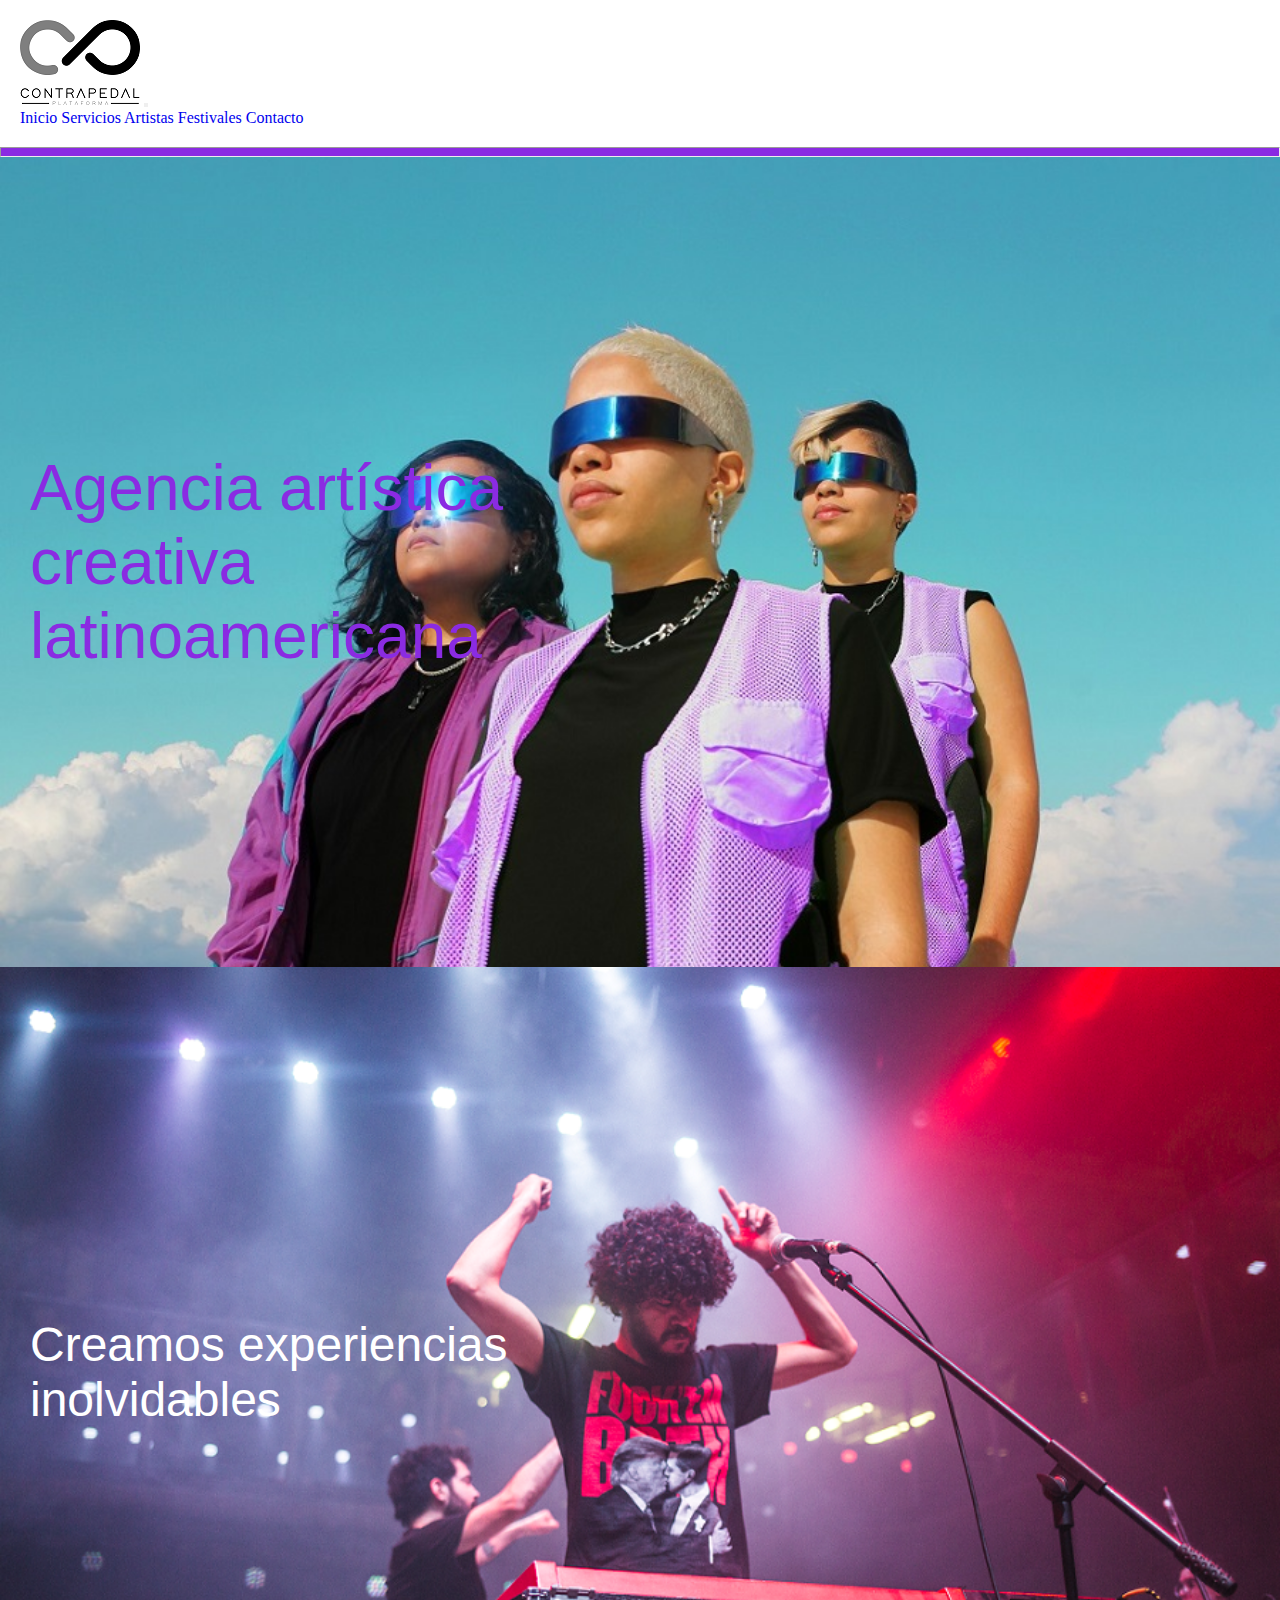
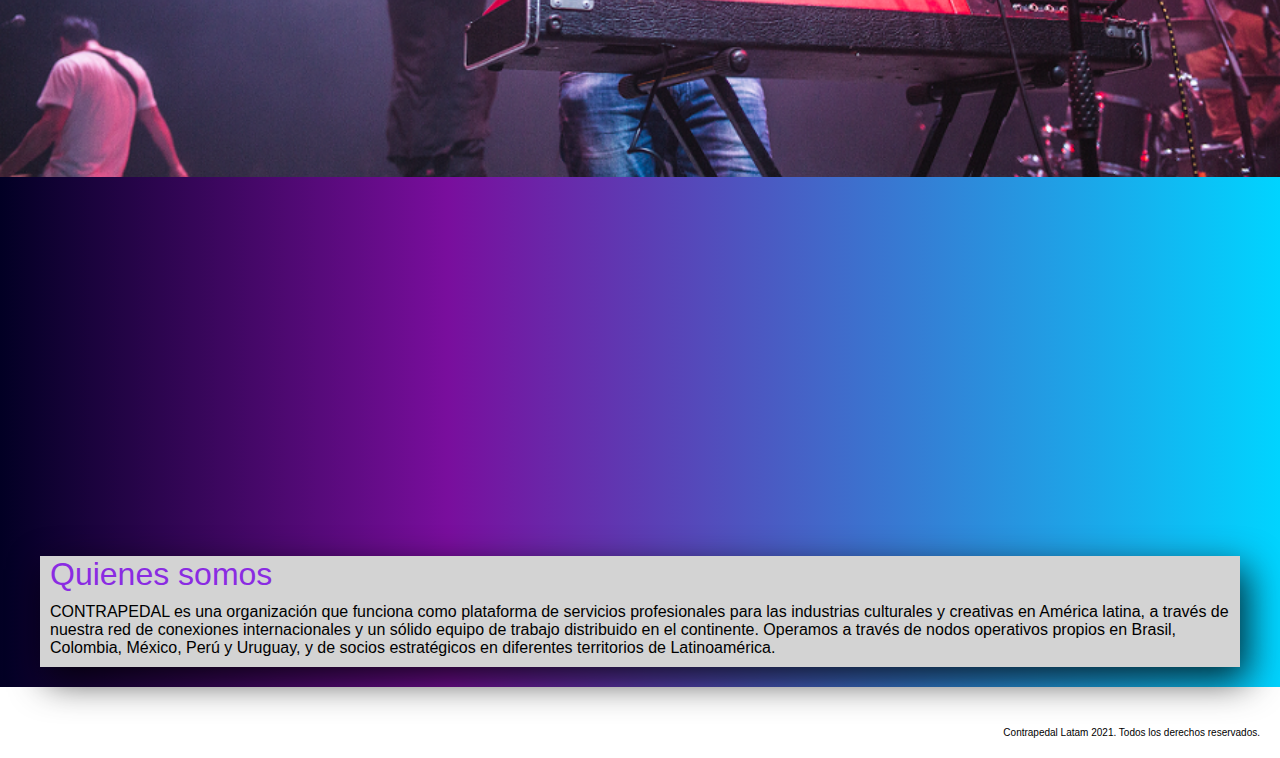
==== index.html @ aaab269b "trabajando con boostrap poco a poco" ====
<!DOCTYPE html>
<html lang="es">

<head>
    <meta charset="UTF-8" />
    <meta http-equiv="X-UA-Compatible" content="IE=edge" />
    <meta name="viewport" content="width=device-width, initial-scale=1.0" />
    <title>Contrapedal - Agencia artística</title>
    <link rel="preconnect" href="https://fonts.googleapis.com" />
    <link rel="preconnect" href="https://fonts.gstatic.com" crossorigin />

    <!-- boostrap -->
    <link href="https://cdn.jsdelivr.net/npm/bootstrap@5.1.3/dist/css/bootstrap.min.css" rel="stylesheet" integrity="sha384-1BmE4kWBq78iYhFldvKuhfTAU6auU8tT94WrHftjDbrCEXSU1oBoqyl2QvZ6jIW3" crossorigin="anonymous">

    <link href="https://fonts.googleapis.com/css2?family=Lato:wght@300;400&display=swap" rel="stylesheet" />
    <link rel="stylesheet" href="https://unpkg.com/aos@next/dist/aos.css" />
    <link rel="stylesheet" href="./css/style.css" />
</head>

<body>
   
    <header>


<!-- navbar de bostrap-->

<nav class="navbar navbar-expand-lg navbar-light bg-light">
    <div class="container-fluid">
      <a class="navbar-brand" href="#"></a>
      <img class="header__logo" src="./assets/logo.png" alt="Logo Contrapedal" />
      <button class="navbar-toggler" type="button" data-bs-toggle="collapse" data-bs-target="#navbarNavAltMarkup" aria-controls="navbarNavAltMarkup" aria-expanded="false" aria-label="Toggle navigation">
        <span class="navbar-toggler-icon"></span>
      </button>
      <div class="collapse navbar-collapse justify-content-end" id="navbarNavAltMarkup">
        <div class="navbar-nav">
          <a class="nav-link active" aria-current="page" href="#">Inicio</a>
          <a class="nav-link" href="./servicios/servicios.html">Servicios</a>
          <a class="nav-link" href="./artistas/artistas.html">Artistas</a>
          <a class="nav-link" href="./festivales/festivales.html">Festivales</a>
          <a class="nav-link" href="./contacto/contacto.html">Contacto</a>
        </div>
      </div>
    </div>
  </nav>
 

<!-- 
<nav class="navbar sticky-top navbar-expand-lg navbar-light bg-light sticky-top justify-content-space-between float-md-end">
    <div class="container-fluid">
      <a class="navbar-brand" me-auto href="#"></a>
      <img class="header__logo" src="./assets/logo.png" alt="Logo Contrapedal" />

      <button class="navbar-toggler" type="button" data-bs-toggle="collapse" data-bs-target="#navbarSupportedContent" aria-controls="navbarSupportedContent" aria-expanded="false" aria-label="Toggle navigation">
        <span class="navbar-toggler-icon"></span>
      </button> 
      <div class="collapse navbar-collapse justify-content-end" id="navLink">
        <ul class="navbar-nav ms-auto mb-2 mb-lg-0">
          <li class="nav-item">
            <a class="nav-link active" aria-current="page" href="#">Inicio</a>
          </li>
          <li class="nav-item">
            <a class="nav-link active" href="./servicios/servicios.html">Servicios</a>
          </li>
          <li class="nav-item active">
            <a class="nav-link active" href="./artistas/artistas.html">Artistas</a>
          </li>
          <li class="nav-item active">
            <a class="nav-link active" href="./festivales/festivales.html">Festivales</a>
          </li>
          <li class="nav-item active">
            <a class="nav-link active" href="./contacto/contacto.html">Contacto</a>
          </li>
        </ul>
      </div>
    </div>
  </nav>

-->
    </header>

   
            
           
    <main class="main__home">
        
        <div class="container-fluid">

            <hr class="barra2" />
            <section class="home__seccion1">
                <div class="home__seccion1__contenedor">
                    <h1 class="home__seccion1__titulo">
                        Agencia artística creativa latinoamericana
                    </h1>
                </div>
            </section>

            <section class="home__seccion3">
                <div class="home__seccion3__contenedor">
                        <h2 class="home__seccion3__titulo">
                            Creamos experiencias inolvidables
                        </h2>
                </div>
            </section>
            <section class="home__seccion2">

                <div class="row">
                    
                    <div class="col-md-6">
                        <div class="home__seccion2__contenedor">
                            <div class="ratio ratio-16x9">
                                <iframe class="home__seccion2__videoMain"  src="https://www.youtube.com/embed/ydyMfeL0324"
                                    title="YouTube video player" frameborder="0"
                                    allow="accelerometer; autoplay; clipboard-write; encrypted-media; gyroscope; picture-in-picture"
                                    allowfullscreen>
                                </iframe>
                            </div>
                        </div>
                    </div>
                    <div class="col-md-6">
                        <div class="home__seccion2__contenedor2">
                            <h3 class="home__seccion2__titulo">
                                Quienes somos
                            </h3>
                        
                            <p class="home__seccion2__texto">

                                CONTRAPEDAL es una organización que funciona como plataforma de servicios profesionales para las industrias culturales y creativas en América latina, a través de nuestra red de conexiones internacionales y un sólido equipo de trabajo distribuido en el continente. Operamos a través de nodos operativos propios en Brasil, Colombia, México, Perú y Uruguay, y de socios estratégicos en diferentes territorios de Latinoamérica. 
                            </p>
                        </div>
                    </div> 
                </div>
            </section>

        </div>
    </main>
    <footer class="footer">
        <div class="contenedor__footer">
          <p class="footer__texto">
              Contrapedal Latam 2021. Todos los derechos reservados.
          </p>
        </div>
    </footer>
    <script src="https://unpkg.com/aos@next/dist/aos.js"></script>
    <script>
      AOS.init();
    </script>
  
   <!-- boostrap -->
   <script src="https://cdn.jsdelivr.net/npm/bootstrap@5.1.3/dist/js/bootstrap.bundle.min.js" integrity="sha384-ka7Sk0Gln4gmtz2MlQnikT1wXgYsOg+OMhuP+IlRH9sENBO0LRn5q+8nbTov4+1p" crossorigin="anonymous"></script>

</body>

</html>
---- css/style.css ----
/*  */


/* Codigo modificado por Luna */
* {
    padding: 0;
    margin: 0;
    box-sizing: border-box;
  }
  
  @import url('https://fonts.googleapis.com/css2?family=Lato:wght@300;400&family=Oswald&family=Roboto:wght@100;300;500&display=swap');

  
  #navLinks { 
    justify-content: flex-end;
}


  h1{
    color:blueviolet;
    font-family: 'Oswald', sans-serif;
}

h2{
  font-family: 'Roboto', sans-serif;
}

body{
  background-color: white;
}

p{
font-family: 'Roboto', sans-serif;
}

.navbar ul {
  justify-content: space-between;
}
  header { /* Contenedor general del navbar */
    
    background-color: white;
    display: flex;
    align-items: center;
    justify-content: space-between; /* Acomoda los items */
    padding: 20px;
  }

 img{ /* imagen/logo */
    width: auto;
}
  .header__nav { /* Contenedor del NAV - NO incluye la foto */
    width: auto;
    height: 50px;
    text-align: right;
    padding-top: 10px;
  }

  .header__list{
  font-family: 'Roboto', sans-serif;
  font-style: normal;
  background:transparent;
  font-size:1rem;
  }


  .header__list li { /* ITEMS DEL NAV */
    display: inline;
    margin-left: 20px;
  }
  
  .header__list li a {/* ENLACES DEL NAVBAR */
    text-decoration: none;
    color: black;
  }
  
  .header__item a:hover{
     
    background-color:blueviolet;
    color:white;
 
}

  .home__seccion1{
    height: 90vh;
    background-image: url("../assets/mula.jpg");
    background-position: center;
    background-size: cover;
    background-repeat: no-repeat;
    display:flex;
    align-items: center;
}

.home__seccion1__contenedor{
    width: 550px;
    position:relative;
    left:30px;
}

.home__seccion1__titulo{
    font-family: 'Oswald', sans-serif;
    color:blueviolet;
    font-size: 4rem;
    font-weight: 200;
}

.home__seccion2{
  display: flex;
  margin:20px;
}

.home__seccion2__texto{
  color:black;
}

.home__seccion2__contenedor{
  display:flex;
  padding:20;
  justify-content: space-between;
  gap:20px;
  margin:20px;
  width: 900px;
  text-align: justify;

}

.home__seccion2__contenedor2{
  background-color: lightgrey;
  margin: 20px;
  box-shadow: 7px 13px 37px rgba(0,0,0,.8);
}


.home__seccion2__videoMain{
  
  width:560px;
   height:315px;
  /*width:auto;*/
}

.home__seccion2__titulo{
  font-family: 'Oswald', sans-serif;
  font-style: bold;
  display: inline;
  color:blueviolet;
  font-size: 2rem;
  font-weight: 200;
  padding:10px;
  /*padding:30px;*/
  /*margin:320px;*/

}
.home__seccion2__texto{
  font-family: 'Roboto', sans-serif;
    font-size: 1rem;
    font-weight: 20;
    padding:10px;
}

.home__seccion3{
  height: 90vh;
  background-image: url("../assets/hkbo.png");
  background-position: center;
  background-size: cover;
  background-repeat: no-repeat;
  display:flex;
  align-items: center;
}

.home__seccion3__contenedor{
  width: 550px;
  position:relative;
  left:30px;
}

.home__seccion3__titulo{
  font-family: 'Roboto', sans-serif;
  font-size: 3rem;
  font-weight: 200;
  color:white;
}

.footer__texto{
  font-family: 'Roboto', sans-serif;
  font-size: 10px;
  text-align: right;
  padding:20px;

}


.artistas__seccion1{
  height: 90vh;
  background-image: url("../assets/baleia.png");
  background-position: center;
  background-size: cover;
  background-repeat: no-repeat;
  display:flex;
  align-items: center;
}

.artistas__seccion1__contenedor{
  width: 400px;
  position:relative;
  left:30px;
}



.artistas__seccion1__titulo{
  font-family: 'Oswald', sans-serif;
  color:blueviolet;
  font-size: 4rem;
  font-weight: 200;
}

.artistas{
  
  background: rgb(2,0,36);
  background: linear-gradient(90deg, rgba(2,0,36,1) 0%, rgba(121,14,157,1) 35%, rgba(0,212,255,1) 100%);
  color:#fff;
  display: flex;
  flex-direction: column;
  padding: 60px 40px;

}

.main__home{
  background: rgb(2,0,36);
  background: linear-gradient(90deg, rgba(2,0,36,1) 0%, rgba(121,14,157,1) 35%, rgba(0,212,255,1) 100%);
  color:#fff;
 
}

.main__festivales{
  background: rgb(2,0,36);
  background: linear-gradient(90deg, rgba(2,0,36,1) 0%, rgba(121,14,157,1) 35%, rgba(0,212,255,1) 100%);
  color:#fff;
 
}
.main__contacto{
  background: rgb(2,0,36);
  background: linear-gradient(90deg, rgba(2,0,36,1) 0%, rgba(121,14,157,1) 35%, rgba(0,212,255,1) 100%);
  color:#fff;
 
}


.main__servicios{
  background: rgb(2,0,36);
  background: linear-gradient(90deg, rgba(2,0,36,1) 0%, rgba(121,14,157,1) 35%, rgba(0,212,255,1) 100%);
  color:#fff;
 
}



.artistas__contenedor{
  display: flex;
  flex-direction: row;
  font-family: 'Roboto', sans-serif;
}


.artistas__artista{
  display: flex;
  flex-direction: column;
  padding: 20px 10px;
  text-align: center;
  font-size: 1rem;
  line-height: 1.8;

}

.artistas__img{
  width: 100%;
  /*border-radius: 50%;*/
  max-width: 600px;
  height: 400px;
  object-fit: cover;
  margin: auto;
}

.artistas__video--avarocha{
  align-self: center;
  padding:20px;
}

.artistas__video--mula{
  align-self: center;
  padding:20px;
}

.artistas__video--dak{
  align-self: center;
  padding:20px;
}

.artistas__video--alfonsina{
  align-self: center;
  padding:20px;
}

.artistas__titulo{
  font-family: 'Roboto', sans-serif;
  text-transform: uppercase;
}

.artistas__parrafo{
  padding:20px;
}

.festivales__seccion1{
  height: 90vh;
  background-image: url("../assets/festival.png");
  background-position: center;
  background-size: cover;
  background-repeat: no-repeat;
  display:flex;
  align-items: center;
}

.festivales__seccion1__contenedor{
  width: 400px;
  position:relative;
  left:30px;
}

.festivales__seccion1__titulo{
  font-family: 'Oswald', sans-serif;
  color:black;
  font-size: 4rem;
  font-weight: 200;
}

.festivales__seccion2__contenedor{
  display: flex;
  flex-direction: column;
  /*align-items: center;*/
  margin-top: 2rem;
  padding:20px;
  width:100%;
  justify-content: left;
}


.festivales__festMontevideo__contenedor{
  /*align-items: center;*/
  padding:20px;
  background: rgb(30, 171, 218);
  margin: 10px;
  border-radius: 10px;
}
.festivales__festMontevideo__texto{
  width:400px;
  padding:20px;
}

.festivales__festSP__contenedor{
  /*align-items: center;*/
  padding:20px;
  background: rgb(30, 171, 218);
  margin: 10px;
  border-radius: 10px;

}

.festivales__festSP__texto{
  width:400px;
}

.festivales__diasNordicos__contenedor{
 /* align-items: center;*/
  padding:20px;
  background: rgb(30, 171, 218);
  margin: 10px;
  border-radius: 10px;
}

.festivales__diasNordicos__texto{
  width:400px;
}

.festivales__eduRioNegro__contenedor{
  /* align-items: center;*/
   padding:20px;
   background: rgb(30, 171, 218);
   margin: 10px;
   border-radius: 10px;
 }

/* Pagina de contacto*/

.contacto__seccion1{
  height: 90vh;
  background-image: url("../assets/nomade.png");
  background-position: center;
  background-size: cover;
  background-repeat: no-repeat;
  display:flex;
  align-items: center;
}

.contacto__seccion1__titulo{
  font-family: 'Oswald', sans-serif;
  color:blueviolet;
  font-size: 4rem;
  font-weight: 200;
}


.contacto__contenedor{
  margin-top: 280px;
  padding: 0.5rem;
  overflow: hidden;
}

.contacto{
  background-color: gray;
  width:400px;
  position:relative;
  margin-top:700;
  top:50%;
  left:50%;
  transform:translate(-50%,-50%);
  box-shadow: 7px 13px 37px rgba(0,0,0,.8);
  
}

.contacto__form label, .contacto__form input, .contacto__form textarea {
  display:block;
  width: 100%;
  margin-bottom: 4px;
  font-family: 'Roboto', sans-serif;
}

 .contacto__form input, :not([type='submit']) .contacto__form textarea {
  border:none;
  border-bottom: 2px solid blueviolet;
  height: 35px;
  margin-bottom: 5px;
  font-size: 20px;
  outline:none;
  color:gray;
  background-color: lightgray;
}

.contacto__form textarea{
   min-height: 100px;
}

.contacto__form label {
  font-weight: 700;
}

input[type='submit']{
  padding:10px;
  border:none;
  background-color: blueviolet;
  color:white;
  font-size: 20px;
  cursor:pointer;
}

.barra2{
    background-color: blueviolet;
    height:10px;
    
}

a{
    text-decoration: none;
}


.bodyServicios{
  display: grid; 
  grid-template-rows: auto 1fr auto;
  height: 100vh; 
  grid-template-areas: "headerServicios" "mainServicios" "footerServicios"
  
}

.headerServicios{
  display: flex; 
  align-items: center; 
  justify-content: space-between; 
  grid-area: headerServicios; 
  background-color: white;
  padding: 20px;
}

.servicios__seccion1{
  height: 90vh;
  background-image: url("../assets/jaloo.png");
  background-position: center;
  background-size: cover;
  background-repeat: no-repeat;
  display:flex;
  align-items: center;
  grid-area: servicios__seccion1;
}

.mainServicios{
  background-color: lightgreen; 
  display: flex; 
 /* grid-template-columns: repeat(3, 1fr); */
  /*grid-gap: 2rem;
  place-items: center; 
  padding: 60px 1rem; */
  grid-area: mainServicios;
}

.footerServicios{
 background-color: lightblue; 
  grid-area: footerServicios; 
}


.servicios__seccion1{
  height: 90vh;
  background-image: url("../assets/jaloo.png");
  background-position: center;
  background-size: cover;
  background-repeat: no-repeat;
  display:inline-block;
  align-items: center;
  width: 100%;
}

.servicios__seccion1__contenedor{
  width: 550px;
  position:relative;
  left:30px;
}

.servicios__seccion1__titulo{
  font-family: 'Oswald', sans-serif;
  color:rgb(97, 93, 93);
  font-size: 4rem;
  font-weight: 200;
}

.servicios__seccion2{
  display:grid;
  grid-template-columns: 1fr 1fr 1fr;

}

.servicios__seccion2__contenedor{
  display: flex;
 /* flex-direction: column;*/
  gap:10px;
  padding: 20px;
  align-items: center;
  justify-content: space-between;
  /*flex-wrap: wrap;*/
  width: 100%;
  margin-left: 1rem;
  align-self: center;

}



.servicios__seccion2__imagen{
  transition: all 1s;
}
.servicios__seccion2__imagen:hover{
  transform: scale(1.05, 1.05)
}

/* Media queries */

@media screen and (min-width: 768px) {

}

@media screen and (max-width: 768px) {

  .header__list{
    flex-direction: row;
  }
  
.festivales__seccion1__titulo{
  font-size: 2.5rem;
}
.artistas__seccion1__titulo{
  font-size: 2.5rem;
}

.servicios__seccion1__titulo{
  font-size: 2.5rem;
}

.servicios__seccion1__contenedor{
  width: 300px;
  position:relative;
  left:30px;
}

   .header__list li { /* ITEMS DEL NAV */
    display: block;
   }

   .servicios__seccion2__contenedor {
    display: flex;
    flex-direction: column;
    margin:0;
    padding:0;
    margin-top: 10px;
    margin: 50px;
}

.servicios__seccion2__imagen{
  width:400px;
  height:auto;
}

.contacto__seccion1__titulo{
 
  font-size: 2rem;
}

@media screen and (max-width: 320px) {
  .festivales__seccion1__titulo{
    font-size: 2rem;
  }
  .artistas__seccion1__titulo{
    font-size: 2rem;
  }
  .servicios__seccion1__titulo{
    font-size: 2rem;
  }
  .servicios__seccion2__imagen{
    width:320px;
    height:auto;
  }

  .servicios__seccion2__contenedor {
    display: flex;
    flex-direction: column;
    margin:0;
    padding:0;
    margin-top: 10px;
}
.contacto{
  width: auto;
}
.contacto__form {
  width: auto;

}
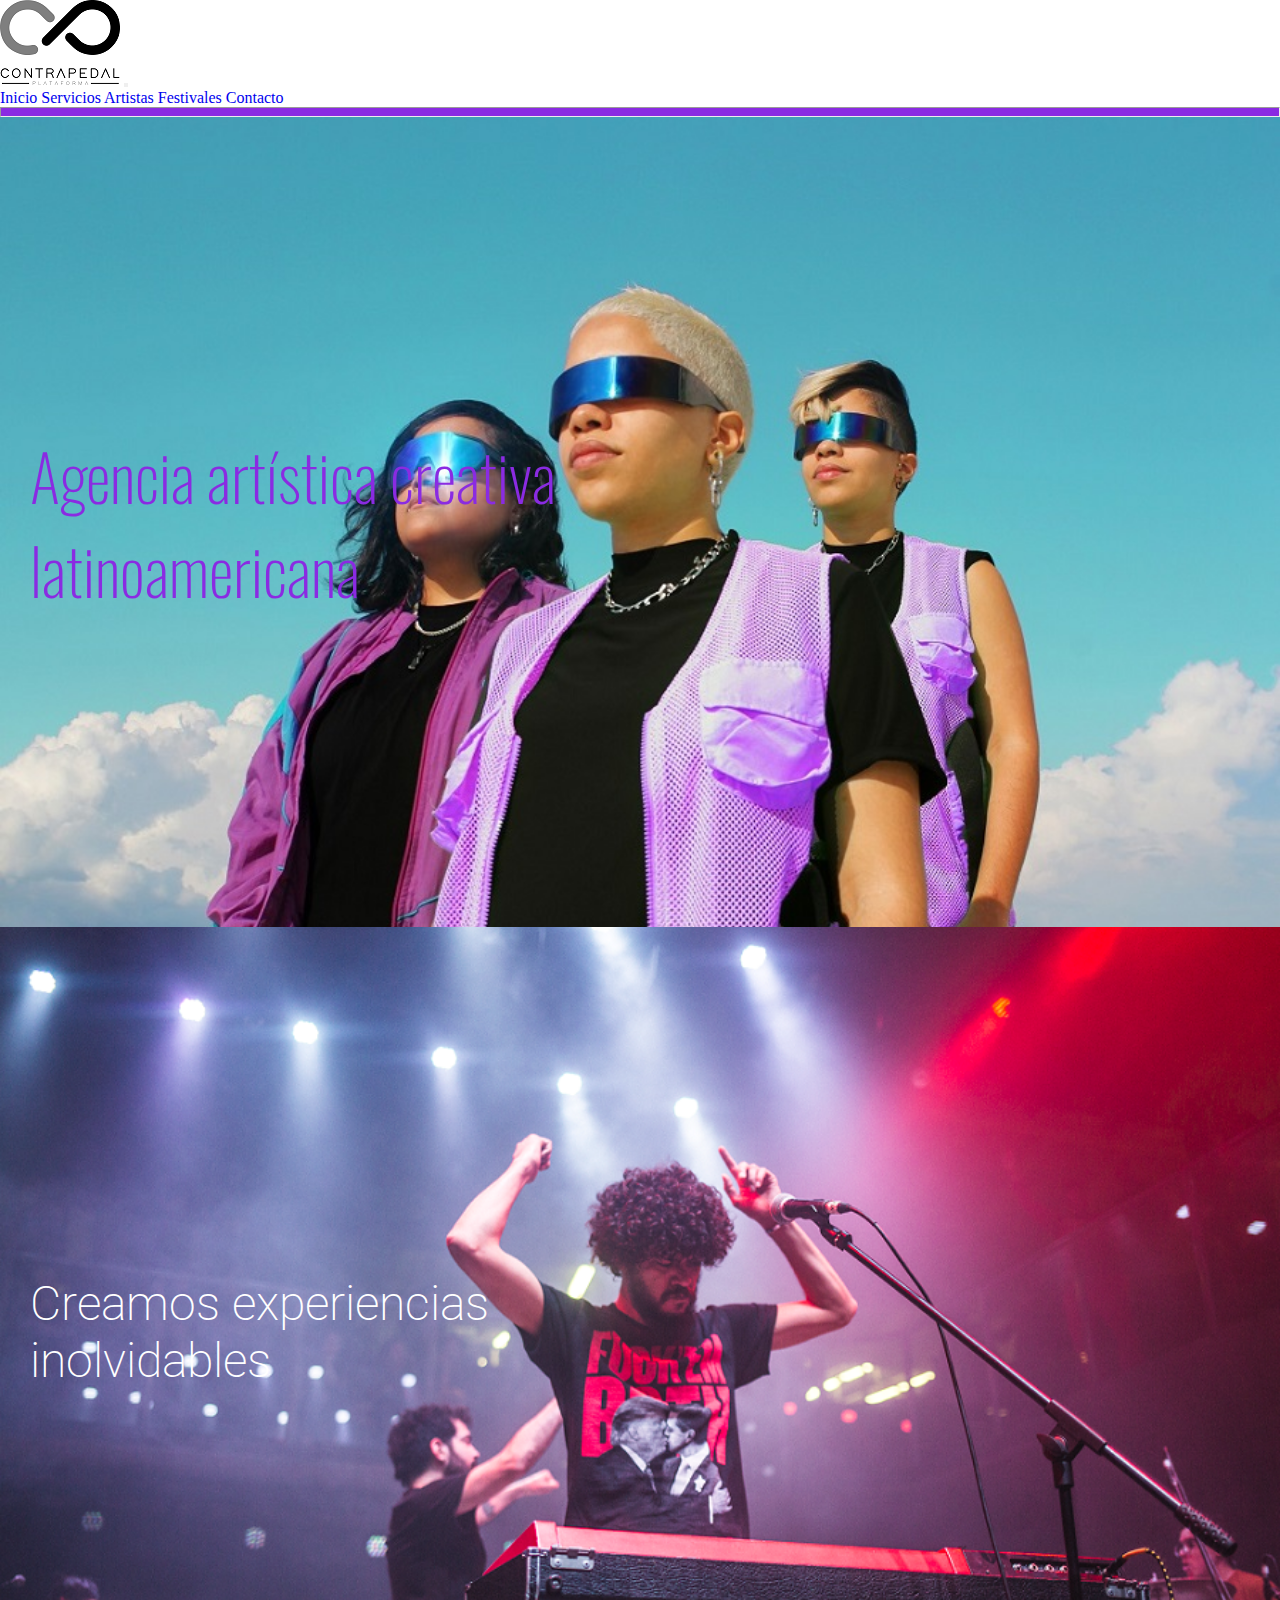
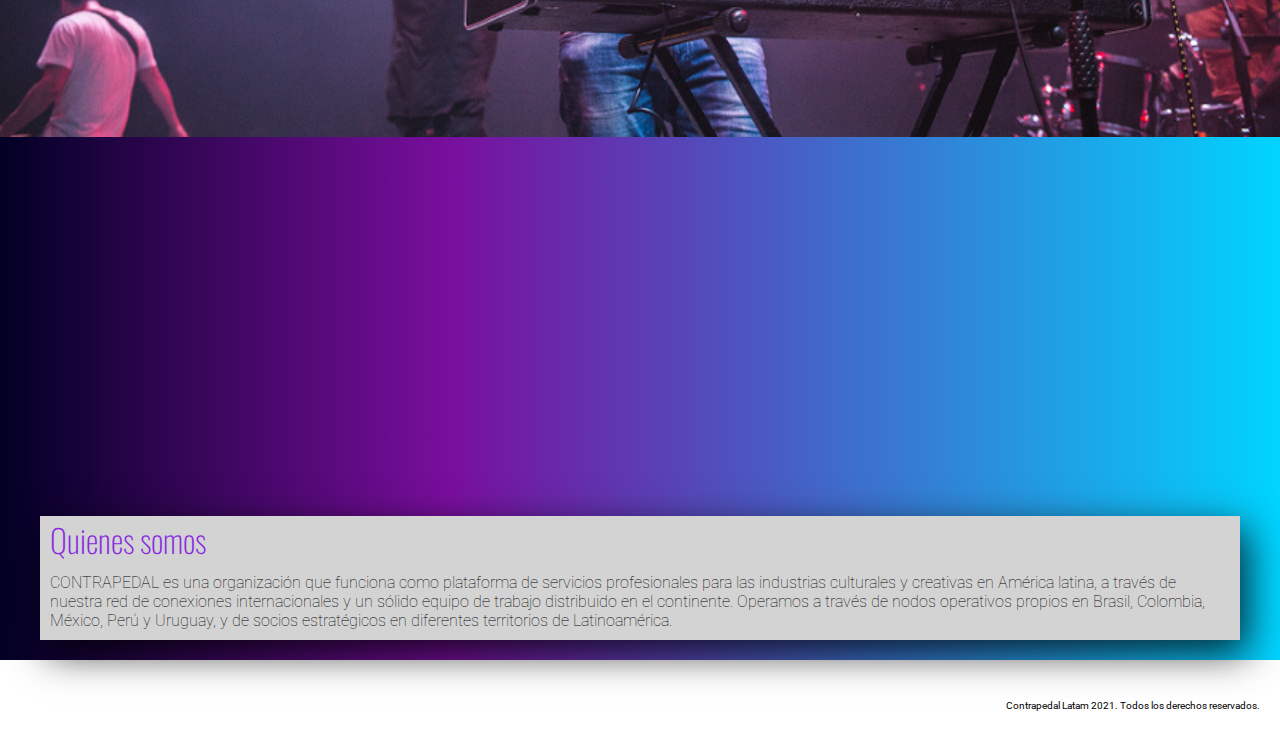
==== commit 1692b408: "Implementacion de SASS" ====
--- a/index.html
+++ b/index.html
@@ -14,7 +14,10 @@
 
     <link href="https://fonts.googleapis.com/css2?family=Lato:wght@300;400&display=swap" rel="stylesheet" />
     <link rel="stylesheet" href="https://unpkg.com/aos@next/dist/aos.css" />
+    <!--
     <link rel="stylesheet" href="./css/style.css" />
+    -->
+    <link rel="stylesheet" href="./scss/main.css" />
 </head>
 
 <body>
@@ -43,39 +46,6 @@
     </div>
   </nav>
  
-
-<!-- 
-<nav class="navbar sticky-top navbar-expand-lg navbar-light bg-light sticky-top justify-content-space-between float-md-end">
-    <div class="container-fluid">
-      <a class="navbar-brand" me-auto href="#"></a>
-      <img class="header__logo" src="./assets/logo.png" alt="Logo Contrapedal" />
-
-      <button class="navbar-toggler" type="button" data-bs-toggle="collapse" data-bs-target="#navbarSupportedContent" aria-controls="navbarSupportedContent" aria-expanded="false" aria-label="Toggle navigation">
-        <span class="navbar-toggler-icon"></span>
-      </button> 
-      <div class="collapse navbar-collapse justify-content-end" id="navLink">
-        <ul class="navbar-nav ms-auto mb-2 mb-lg-0">
-          <li class="nav-item">
-            <a class="nav-link active" aria-current="page" href="#">Inicio</a>
-          </li>
-          <li class="nav-item">
-            <a class="nav-link active" href="./servicios/servicios.html">Servicios</a>
-          </li>
-          <li class="nav-item active">
-            <a class="nav-link active" href="./artistas/artistas.html">Artistas</a>
-          </li>
-          <li class="nav-item active">
-            <a class="nav-link active" href="./festivales/festivales.html">Festivales</a>
-          </li>
-          <li class="nav-item active">
-            <a class="nav-link active" href="./contacto/contacto.html">Contacto</a>
-          </li>
-        </ul>
-      </div>
-    </div>
-  </nav>
-
--->
     </header>
 
    
--- a/css/style.css
+++ b/css/style.css
@@ -1,5 +1,3 @@
-/*  */
-
 
 /* Codigo modificado por Luna */
 * {
@@ -224,6 +222,8 @@
 
 }
 
+
+
 .main__home{
   background: rgb(2,0,36);
   background: linear-gradient(90deg, rgba(2,0,36,1) 0%, rgba(121,14,157,1) 35%, rgba(0,212,255,1) 100%);
@@ -463,7 +463,7 @@
 
 .barra2{
     background-color: blueviolet;
-    height:10px;
+    height:10px !important;
     
 }
 
--- a/scss/main.css
+++ b/scss/main.css
@@ -0,0 +1,652 @@
+@import url("https://fonts.googleapis.com/css2?family=Lato:wght@300;400&family=Oswald&family=Roboto:wght@100;300;500&display=swap");
+* {
+  padding: 0;
+  margin: 0;
+  -webkit-box-sizing: border-box;
+          box-sizing: border-box;
+}
+
+h1 {
+  color: blueviolet;
+  font-family: 'Oswald', sans-serif;
+}
+
+h2 {
+  font-family: 'Roboto', sans-serif;
+}
+
+body {
+  background-color: white;
+}
+
+p {
+  font-family: 'Roboto', sans-serif;
+}
+
+img {
+  /* imagen/logo */
+  width: auto;
+}
+
+.barra2 {
+  background-color: blueviolet;
+  height: 10px !important;
+}
+
+a {
+  text-decoration: none;
+}
+
+.home__seccion1 {
+  height: 90vh;
+  background-image: url("../assets/mula.jpg");
+  background-position: center;
+  background-size: cover;
+  background-repeat: no-repeat;
+  display: -webkit-box;
+  display: -ms-flexbox;
+  display: flex;
+  -webkit-box-align: center;
+      -ms-flex-align: center;
+          align-items: center;
+}
+
+.home__seccion1__contenedor {
+  width: 550px;
+  position: relative;
+  left: 30px;
+}
+
+.home__seccion1__titulo {
+  font-family: 'Oswald', sans-serif;
+  color: blueviolet;
+  font-size: 4rem;
+  font-weight: 200;
+}
+
+.home__seccion2 {
+  display: -webkit-box;
+  display: -ms-flexbox;
+  display: flex;
+  margin: 20px;
+}
+
+.home__seccion2__texto {
+  color: black;
+}
+
+.home__seccion2__contenedor {
+  display: -webkit-box;
+  display: -ms-flexbox;
+  display: flex;
+  padding: 20;
+  -webkit-box-pack: justify;
+      -ms-flex-pack: justify;
+          justify-content: space-between;
+  gap: 20px;
+  margin: 20px;
+  width: 900px;
+  text-align: justify;
+}
+
+.home__seccion2__contenedor2 {
+  background-color: lightgrey;
+  margin: 20px;
+  -webkit-box-shadow: 7px 13px 37px rgba(0, 0, 0, 0.8);
+          box-shadow: 7px 13px 37px rgba(0, 0, 0, 0.8);
+}
+
+.home__seccion2__videoMain {
+  width: 560px;
+  height: 315px;
+}
+
+.home__seccion2__titulo {
+  font-family: 'Oswald', sans-serif;
+  font-style: bold;
+  display: inline;
+  color: blueviolet;
+  font-size: 2rem;
+  font-weight: 200;
+  padding: 10px;
+  /*padding:30px;*/
+  /*margin:320px;*/
+}
+
+.home__seccion2__texto {
+  font-family: 'Roboto', sans-serif;
+  font-size: 1rem;
+  font-weight: 20;
+  padding: 10px;
+}
+
+.home__seccion3 {
+  height: 90vh;
+  background-image: url("../assets/hkbo.png");
+  background-position: center;
+  background-size: cover;
+  background-repeat: no-repeat;
+  display: -webkit-box;
+  display: -ms-flexbox;
+  display: flex;
+  -webkit-box-align: center;
+      -ms-flex-align: center;
+          align-items: center;
+}
+
+.home__seccion3__contenedor {
+  width: 550px;
+  position: relative;
+  left: 30px;
+}
+
+.home__seccion3__titulo {
+  font-family: 'Roboto', sans-serif;
+  font-size: 3rem;
+  font-weight: 200;
+  color: white;
+}
+
+.footer__texto {
+  font-family: 'Roboto', sans-serif;
+  font-size: 10px;
+  text-align: right;
+  padding: 20px;
+}
+
+.artistas__seccion1 {
+  height: 90vh;
+  background-image: url("../assets/baleia.png");
+  background-position: center;
+  background-size: cover;
+  background-repeat: no-repeat;
+  display: -webkit-box;
+  display: -ms-flexbox;
+  display: flex;
+  -webkit-box-align: center;
+      -ms-flex-align: center;
+          align-items: center;
+}
+
+.artistas__seccion1__contenedor {
+  width: 400px;
+  position: relative;
+  left: 30px;
+}
+
+.artistas__seccion1__titulo {
+  font-family: 'Oswald', sans-serif;
+  color: blueviolet;
+  font-size: 4rem;
+  font-weight: 200;
+}
+
+.artistas {
+  background: #020024;
+  background: -webkit-gradient(linear, left top, right top, from(#020024), color-stop(35%, #790e9d), to(#00d4ff));
+  background: linear-gradient(90deg, #020024 0%, #790e9d 35%, #00d4ff 100%);
+  color: #fff;
+  display: -webkit-box;
+  display: -ms-flexbox;
+  display: flex;
+  -webkit-box-orient: vertical;
+  -webkit-box-direction: normal;
+      -ms-flex-direction: column;
+          flex-direction: column;
+  padding: 60px 40px;
+}
+
+.artistas__contenedor {
+  display: -webkit-box;
+  display: -ms-flexbox;
+  display: flex;
+  -webkit-box-orient: horizontal;
+  -webkit-box-direction: normal;
+      -ms-flex-direction: row;
+          flex-direction: row;
+  font-family: 'Roboto', sans-serif;
+}
+
+.artistas__artista {
+  display: -webkit-box;
+  display: -ms-flexbox;
+  display: flex;
+  -webkit-box-orient: vertical;
+  -webkit-box-direction: normal;
+      -ms-flex-direction: column;
+          flex-direction: column;
+  padding: 20px 10px;
+  text-align: center;
+  font-size: 1rem;
+  line-height: 1.8;
+}
+
+.artistas__img {
+  width: 100%;
+  /*border-radius: 50%;*/
+  max-width: 600px;
+  height: 400px;
+  -o-object-fit: cover;
+     object-fit: cover;
+  margin: auto;
+}
+
+.artistas__video--avarocha {
+  -ms-flex-item-align: center;
+      -ms-grid-row-align: center;
+      align-self: center;
+  padding: 20px;
+}
+
+.artistas__video--mula {
+  -ms-flex-item-align: center;
+      -ms-grid-row-align: center;
+      align-self: center;
+  padding: 20px;
+}
+
+.artistas__video--dak {
+  -ms-flex-item-align: center;
+      -ms-grid-row-align: center;
+      align-self: center;
+  padding: 20px;
+}
+
+.artistas__video--alfonsina {
+  -ms-flex-item-align: center;
+      -ms-grid-row-align: center;
+      align-self: center;
+  padding: 20px;
+}
+
+.artistas__titulo {
+  font-family: 'Roboto', sans-serif;
+  text-transform: uppercase;
+}
+
+.artistas__parrafo {
+  padding: 20px;
+}
+
+.main__home {
+  background: #020024;
+  background: -webkit-gradient(linear, left top, right top, from(#020024), color-stop(35%, #790e9d), to(#00d4ff));
+  background: linear-gradient(90deg, #020024 0%, #790e9d 35%, #00d4ff 100%);
+  color: #fff;
+}
+
+.main__festivales {
+  background: #020024;
+  background: -webkit-gradient(linear, left top, right top, from(#020024), color-stop(35%, #790e9d), to(#00d4ff));
+  background: linear-gradient(90deg, #020024 0%, #790e9d 35%, #00d4ff 100%);
+  color: #fff;
+}
+
+.main__contacto {
+  background: #020024;
+  background: -webkit-gradient(linear, left top, right top, from(#020024), color-stop(35%, #790e9d), to(#00d4ff));
+  background: linear-gradient(90deg, #020024 0%, #790e9d 35%, #00d4ff 100%);
+  color: #fff;
+}
+
+.main__servicios {
+  background: #020024;
+  background: -webkit-gradient(linear, left top, right top, from(#020024), color-stop(35%, #790e9d), to(#00d4ff));
+  background: linear-gradient(90deg, #020024 0%, #790e9d 35%, #00d4ff 100%);
+  color: #fff;
+}
+
+.festivales__seccion1 {
+  height: 90vh;
+  background-image: url("../assets/festival.png");
+  background-position: center;
+  background-size: cover;
+  background-repeat: no-repeat;
+  display: -webkit-box;
+  display: -ms-flexbox;
+  display: flex;
+  -webkit-box-align: center;
+      -ms-flex-align: center;
+          align-items: center;
+}
+
+.festivales__seccion1__seccion1__contenedor {
+  width: 400px;
+  position: relative;
+  left: 30px;
+}
+
+.festivales__seccion1__seccion1__titulo {
+  font-family: 'Oswald', sans-serif;
+  color: black;
+  font-size: 4rem;
+  font-weight: 200;
+}
+
+.festivales__seccion1__seccion2__contenedor {
+  display: -webkit-box;
+  display: -ms-flexbox;
+  display: flex;
+  -webkit-box-orient: vertical;
+  -webkit-box-direction: normal;
+      -ms-flex-direction: column;
+          flex-direction: column;
+  /*align-items: center;*/
+  margin-top: 2rem;
+  padding: 20px;
+  width: 100%;
+  -webkit-box-pack: left;
+      -ms-flex-pack: left;
+          justify-content: left;
+}
+
+.festivales__seccion1__festMontevideo__contenedor {
+  /*align-items: center;*/
+  padding: 20px;
+  background: #1eabda;
+  margin: 10px;
+  border-radius: 10px;
+}
+
+.festivales__seccion1__festMontevideo__texto {
+  width: 400px;
+  padding: 20px;
+}
+
+.festivales__seccion1__festSP__contenedor {
+  /*align-items: center;*/
+  padding: 20px;
+  background: #1eabda;
+  margin: 10px;
+  border-radius: 10px;
+}
+
+.festivales__seccion1__festSP__texto {
+  width: 400px;
+}
+
+.festivales__seccion1__diasNordicos__contenedor {
+  /* align-items: center;*/
+  padding: 20px;
+  background: #1eabda;
+  margin: 10px;
+  border-radius: 10px;
+}
+
+.festivales__seccion1__diasNordicos__texto {
+  width: 400px;
+}
+
+.festivales__seccion1__eduRioNegro__contenedor {
+  /* align-items: center;*/
+  padding: 20px;
+  background: #1eabda;
+  margin: 10px;
+  border-radius: 10px;
+}
+
+.contacto__seccion1 {
+  height: 90vh;
+  background-image: url("../assets/nomade.png");
+  background-position: center;
+  background-size: cover;
+  background-repeat: no-repeat;
+  display: -webkit-box;
+  display: -ms-flexbox;
+  display: flex;
+  -webkit-box-align: center;
+      -ms-flex-align: center;
+          align-items: center;
+}
+
+.contacto__seccion1__seccion1__titulo {
+  font-family: 'Oswald', sans-serif;
+  color: blueviolet;
+  font-size: 4rem;
+  font-weight: 200;
+}
+
+.contacto__seccion1__contenedor {
+  margin-top: 280px;
+  padding: 0.5rem;
+  overflow: hidden;
+}
+
+.contacto {
+  background-color: gray;
+  width: 400px;
+  position: relative;
+  margin-top: 700;
+  top: 50%;
+  left: 50%;
+  -webkit-transform: translate(-50%, -50%);
+          transform: translate(-50%, -50%);
+  -webkit-box-shadow: 7px 13px 37px rgba(0, 0, 0, 0.8);
+          box-shadow: 7px 13px 37px rgba(0, 0, 0, 0.8);
+}
+
+.contacto__form label, .contacto__form input, .contacto__form textarea {
+  display: block;
+  width: 100%;
+  margin-bottom: 4px;
+  font-family: 'Roboto', sans-serif;
+}
+
+.contacto__form input, :not([type='submit']) .contacto__form textarea {
+  border: none;
+  border-bottom: 2px solid blueviolet;
+  height: 35px;
+  margin-bottom: 5px;
+  font-size: 20px;
+  outline: none;
+  color: gray;
+  background-color: lightgray;
+}
+
+.contacto__form textarea {
+  min-height: 100px;
+}
+
+.contacto__form label {
+  font-weight: 700;
+}
+
+input[type='submit'] {
+  padding: 10px;
+  border: none;
+  background-color: blueviolet;
+  color: white;
+  font-size: 20px;
+  cursor: pointer;
+}
+
+.bodyServicios {
+  display: -ms-grid;
+  display: grid;
+  -ms-grid-rows: auto 1fr auto;
+      grid-template-rows: auto 1fr auto;
+  height: 100vh;
+      grid-template-areas: "headerServicios" "mainServicios" "footerServicios";
+}
+
+.headerServicios {
+  display: -webkit-box;
+  display: -ms-flexbox;
+  display: flex;
+  -webkit-box-align: center;
+      -ms-flex-align: center;
+          align-items: center;
+  -webkit-box-pack: justify;
+      -ms-flex-pack: justify;
+          justify-content: space-between;
+  -ms-grid-row: 1;
+  -ms-grid-column: 1;
+  grid-area: headerServicios;
+  background-color: white;
+  padding: 20px;
+}
+
+.mainServicios {
+  display: -webkit-box;
+  display: -ms-flexbox;
+  display: flex;
+  /* grid-template-columns: repeat(3, 1fr); */
+  /*grid-gap: 2rem;
+    place-items: center; 
+    padding: 60px 1rem; */
+  -ms-grid-row: 2;
+  -ms-grid-column: 1;
+  grid-area: mainServicios;
+}
+
+.footerServicios {
+  background-color: lightblue;
+  -ms-grid-row: 3;
+  -ms-grid-column: 1;
+  grid-area: footerServicios;
+}
+
+.servicios__seccion1 {
+  height: 90vh;
+  background-image: url("../assets/jaloo.png");
+  background-position: center;
+  background-size: cover;
+  background-repeat: no-repeat;
+  display: inline-block;
+  -webkit-box-align: center;
+      -ms-flex-align: center;
+          align-items: center;
+  width: 100%;
+}
+
+.servicios__seccion1__contenedor {
+  width: 550px;
+  position: relative;
+  left: 30px;
+}
+
+.servicios__seccion1__titulo {
+  font-family: 'Oswald', sans-serif;
+  color: #615d5d;
+  font-size: 4rem;
+  font-weight: 200;
+}
+
+.servicios__seccion2 {
+  display: -ms-grid;
+  display: grid;
+  -ms-grid-columns: 1fr 1fr 1fr;
+      grid-template-columns: 1fr 1fr 1fr;
+}
+
+.servicios__seccion2__contenedor {
+  display: -webkit-box;
+  display: -ms-flexbox;
+  display: flex;
+  /* flex-direction: column;*/
+  gap: 10px;
+  padding: 20px;
+  -webkit-box-align: center;
+      -ms-flex-align: center;
+          align-items: center;
+  -webkit-box-pack: justify;
+      -ms-flex-pack: justify;
+          justify-content: space-between;
+  /*flex-wrap: wrap;*/
+  width: 100%;
+  margin-left: 1rem;
+  -ms-flex-item-align: center;
+      align-self: center;
+}
+
+.servicios__seccion2__imagen {
+  -webkit-transition: all 1s;
+  transition: all 1s;
+}
+
+.servicios__seccion2__imagen:hover {
+  -webkit-transform: scale(1.05, 1.05);
+          transform: scale(1.05, 1.05);
+}
+
+@media screen and (max-width: 768px) {
+  .header__list {
+    -webkit-box-orient: horizontal;
+    -webkit-box-direction: normal;
+        -ms-flex-direction: row;
+            flex-direction: row;
+  }
+  .festivales__seccion1__titulo {
+    font-size: 2.5rem;
+  }
+  .artistas__seccion1__titulo {
+    font-size: 2.5rem;
+  }
+  .servicios__seccion1__titulo {
+    font-size: 2.5rem;
+  }
+  .servicios__seccion1__contenedor {
+    width: 300px;
+    position: relative;
+    left: 30px;
+  }
+  .header__list li {
+    /* ITEMS DEL NAV */
+    display: block;
+  }
+  .servicios__seccion2__contenedor {
+    display: -webkit-box;
+    display: -ms-flexbox;
+    display: flex;
+    -webkit-box-orient: vertical;
+    -webkit-box-direction: normal;
+        -ms-flex-direction: column;
+            flex-direction: column;
+    margin: 0;
+    padding: 0;
+    margin-top: 10px;
+    margin: 50px;
+  }
+  .servicios__seccion2__imagen {
+    width: 400px;
+    height: auto;
+  }
+  .contacto__seccion1__titulo {
+    font-size: 2rem;
+  }
+}
+
+@media screen and (max-width: 320px) {
+  .festivales__seccion1__titulo {
+    font-size: 2rem;
+  }
+  .artistas__seccion1__titulo {
+    font-size: 2rem;
+  }
+  .servicios__seccion1__titulo {
+    font-size: 2rem;
+  }
+  .servicios__seccion2__imagen {
+    width: 320px;
+    height: auto;
+  }
+  .servicios__seccion2__contenedor {
+    display: -webkit-box;
+    display: -ms-flexbox;
+    display: flex;
+    -webkit-box-orient: vertical;
+    -webkit-box-direction: normal;
+        -ms-flex-direction: column;
+            flex-direction: column;
+    margin: 0;
+    padding: 0;
+    margin-top: 10px;
+  }
+  .contacto {
+    width: auto;
+  }
+  .contacto__form {
+    width: auto;
+  }
+}
+/*# sourceMappingURL=main.css.map */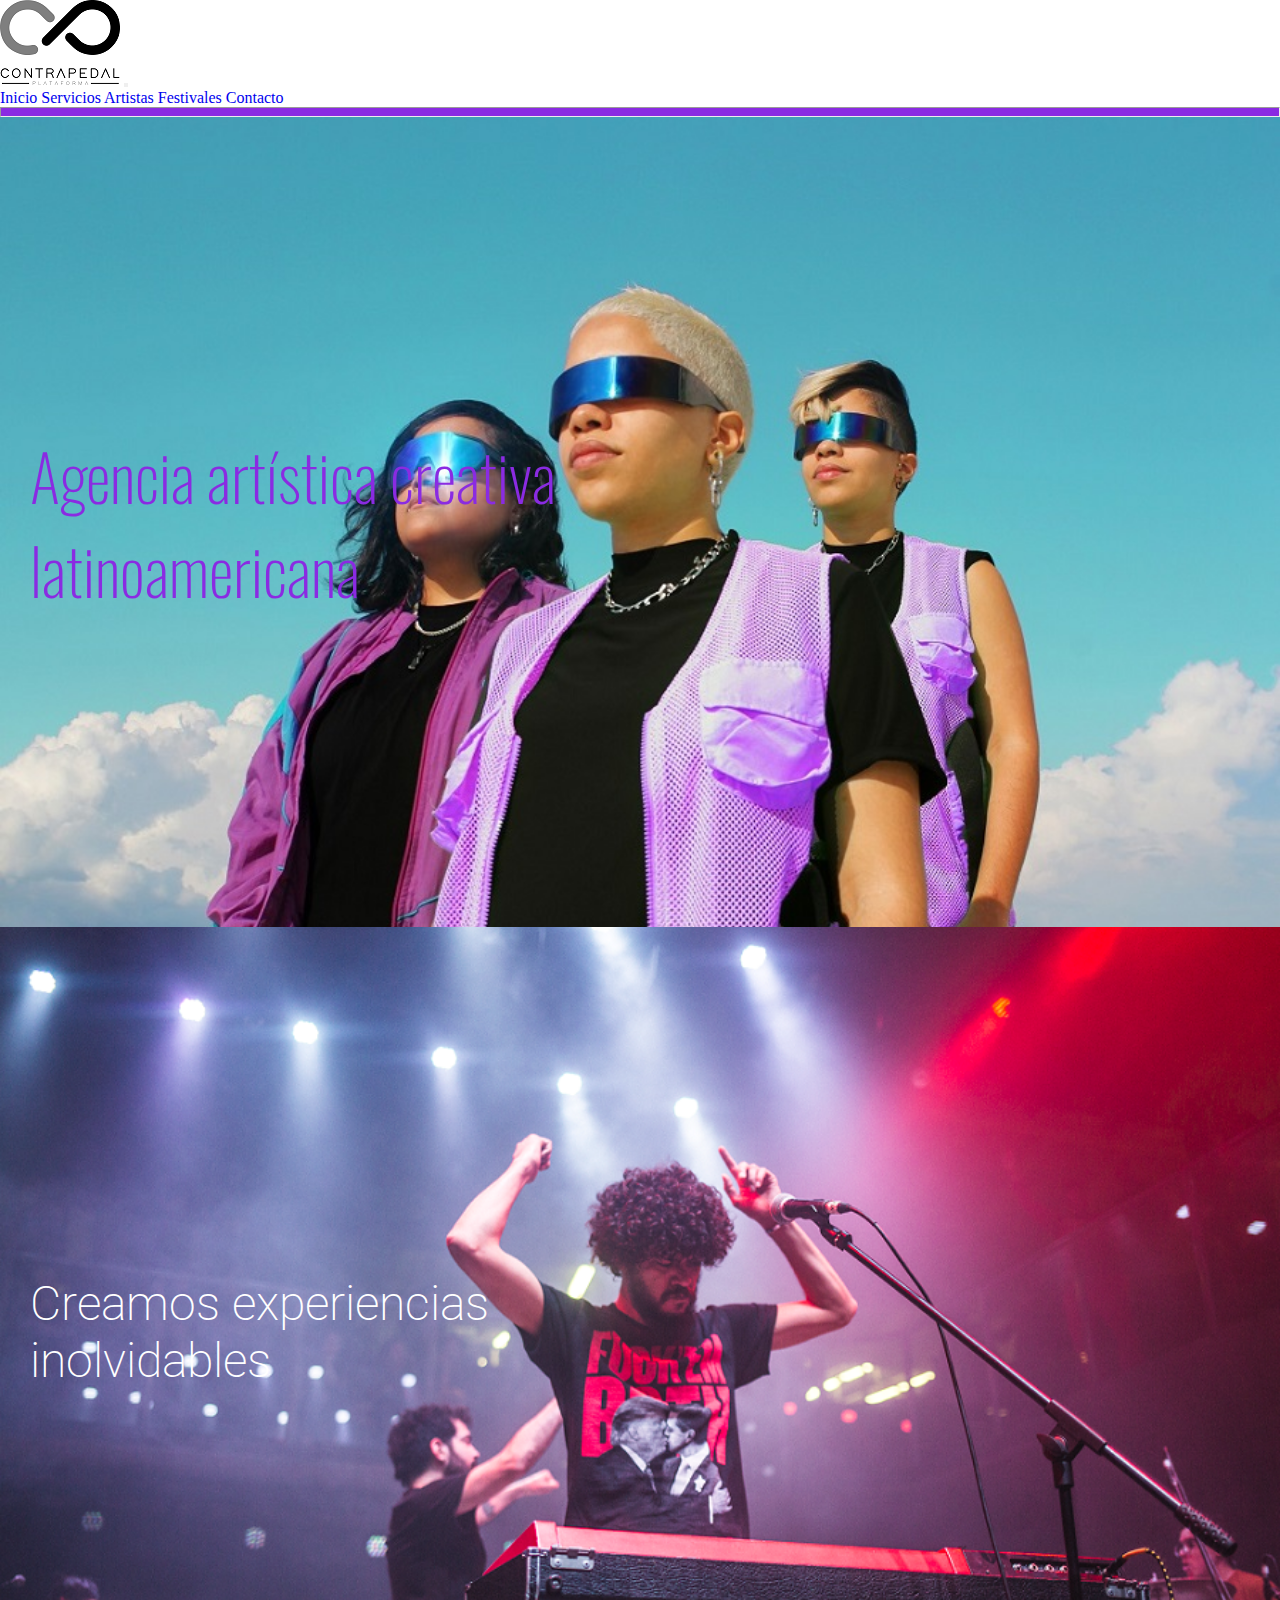
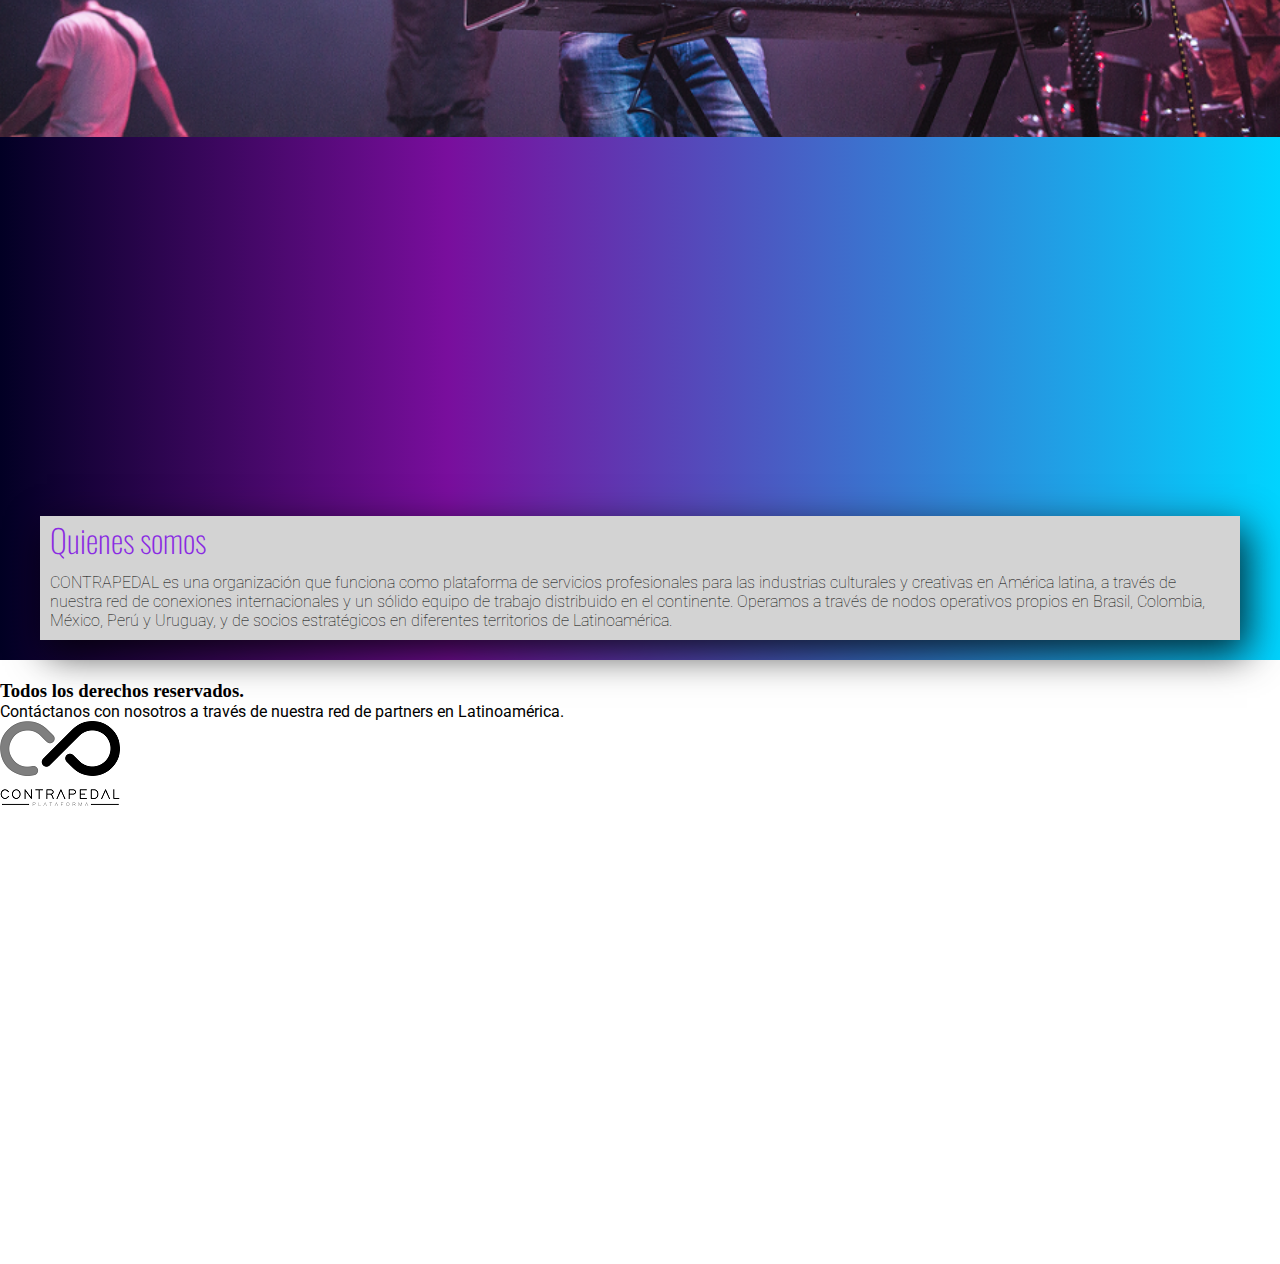
==== commit c10281a6: "footer" ====
--- a/index.html
+++ b/index.html
@@ -103,13 +103,32 @@
 
         </div>
     </main>
+
     <footer class="footer">
-        <div class="contenedor__footer">
-          <p class="footer__texto">
-              Contrapedal Latam 2021. Todos los derechos reservados.
-          </p>
+        <div class="container">
+            <div class="row">
+                <div class="col-md-4">
+                    <div class="footer__columna">
+                    <h3 class="footer__titulo">Todos los derechos reservados.</h3>
+                    <p class="footer__parrafo">Contáctanos con nosotros a través de nuestra red de partners en Latinoamérica.</p>
+                    </div>
+                </div>
+                <div class="col-md-4">
+                    <div class="footer__columna">
+                        <img class="footer__logo"src="./assets/logo.png" alt="Logo Contrapedal">
+                    </div>
+                </div>
+                <div class="col-md-4">
+                    <div class="footer__columna">
+                        <iframe class="footer_mapa" src="https://www.google.com/maps/embed?pb=!1m18!1m12!1m3!1d3272.1303907060224!2d-56.189214149097474!3d-34.903177180286576!2m3!1f0!2f0!3f0!3m2!1i1024!2i768!4f13.1!3m3!1m2!1s0x959f8033609fa5b3%3A0x199d4238c93b44e!2sEjido%201480%2C%2011200%20Montevideo%2C%20Departamento%20de%20Montevideo!5e0!3m2!1ses!2suy!4v1639692050997!5m2!1ses!2suy" width="600" height="450" style="border:0;" allowfullscreen="" loading="lazy"></iframe>
+                    </div>
+                </div>
+             </div>
         </div>
     </footer>
+
+
+
     <script src="https://unpkg.com/aos@next/dist/aos.js"></script>
     <script>
       AOS.init();
--- a/scss/main.css
+++ b/scss/main.css
@@ -567,6 +567,52 @@
 .servicios__seccion2__imagen:hover {
   -webkit-transform: scale(1.05, 1.05);
           transform: scale(1.05, 1.05);
+}
+
+.swing-top-fwd {
+  -webkit-animation: swing-top-fwd 1.2s cubic-bezier(0.895, 0.03, 0.685, 0.22) both;
+  animation: swing-top-fwd 1.2s cubic-bezier(0.895, 0.03, 0.685, 0.22) both;
+}
+
+/* ----------------------------------------------
+ * Generated by Animista on 2021-12-14 22:49:35
+ * Licensed under FreeBSD License.
+ * See http://animista.net/license for more info. 
+ * w: http://animista.net, t: @cssanimista
+ * ---------------------------------------------- */
+/**
+ * ----------------------------------------
+ * animation swing-top-fwd
+ * ----------------------------------------
+ */
+@-webkit-keyframes swing-top-fwd {
+  0% {
+    -webkit-transform: rotateX(0);
+    transform: rotateX(0);
+    -webkit-transform-origin: top;
+    transform-origin: top;
+  }
+  100% {
+    -webkit-transform: rotateX(180deg);
+    transform: rotateX(180deg);
+    -webkit-transform-origin: top;
+    transform-origin: top;
+  }
+}
+
+@keyframes swing-top-fwd {
+  0% {
+    -webkit-transform: rotateX(0);
+    transform: rotateX(0);
+    -webkit-transform-origin: top;
+    transform-origin: top;
+  }
+  100% {
+    -webkit-transform: rotateX(180deg);
+    transform: rotateX(180deg);
+    -webkit-transform-origin: top;
+    transform-origin: top;
+  }
 }
 
 @media screen and (max-width: 768px) {
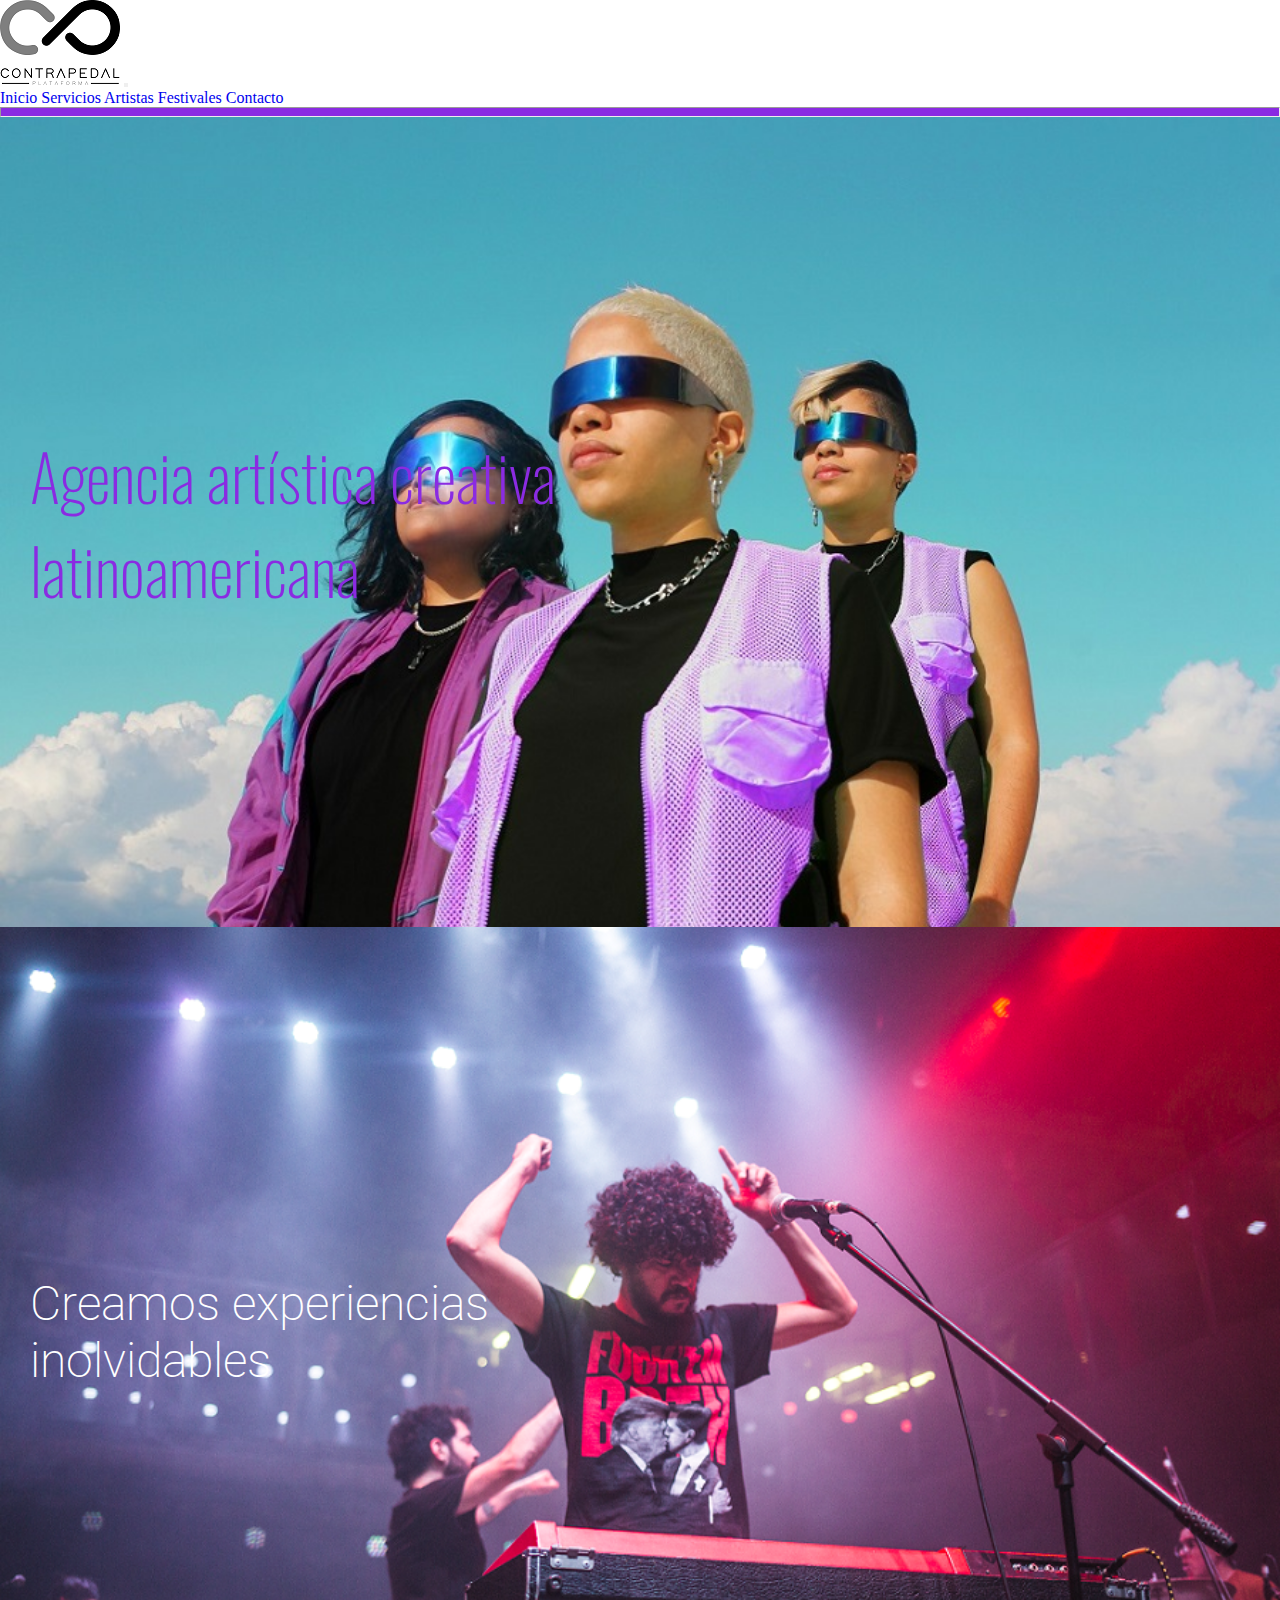
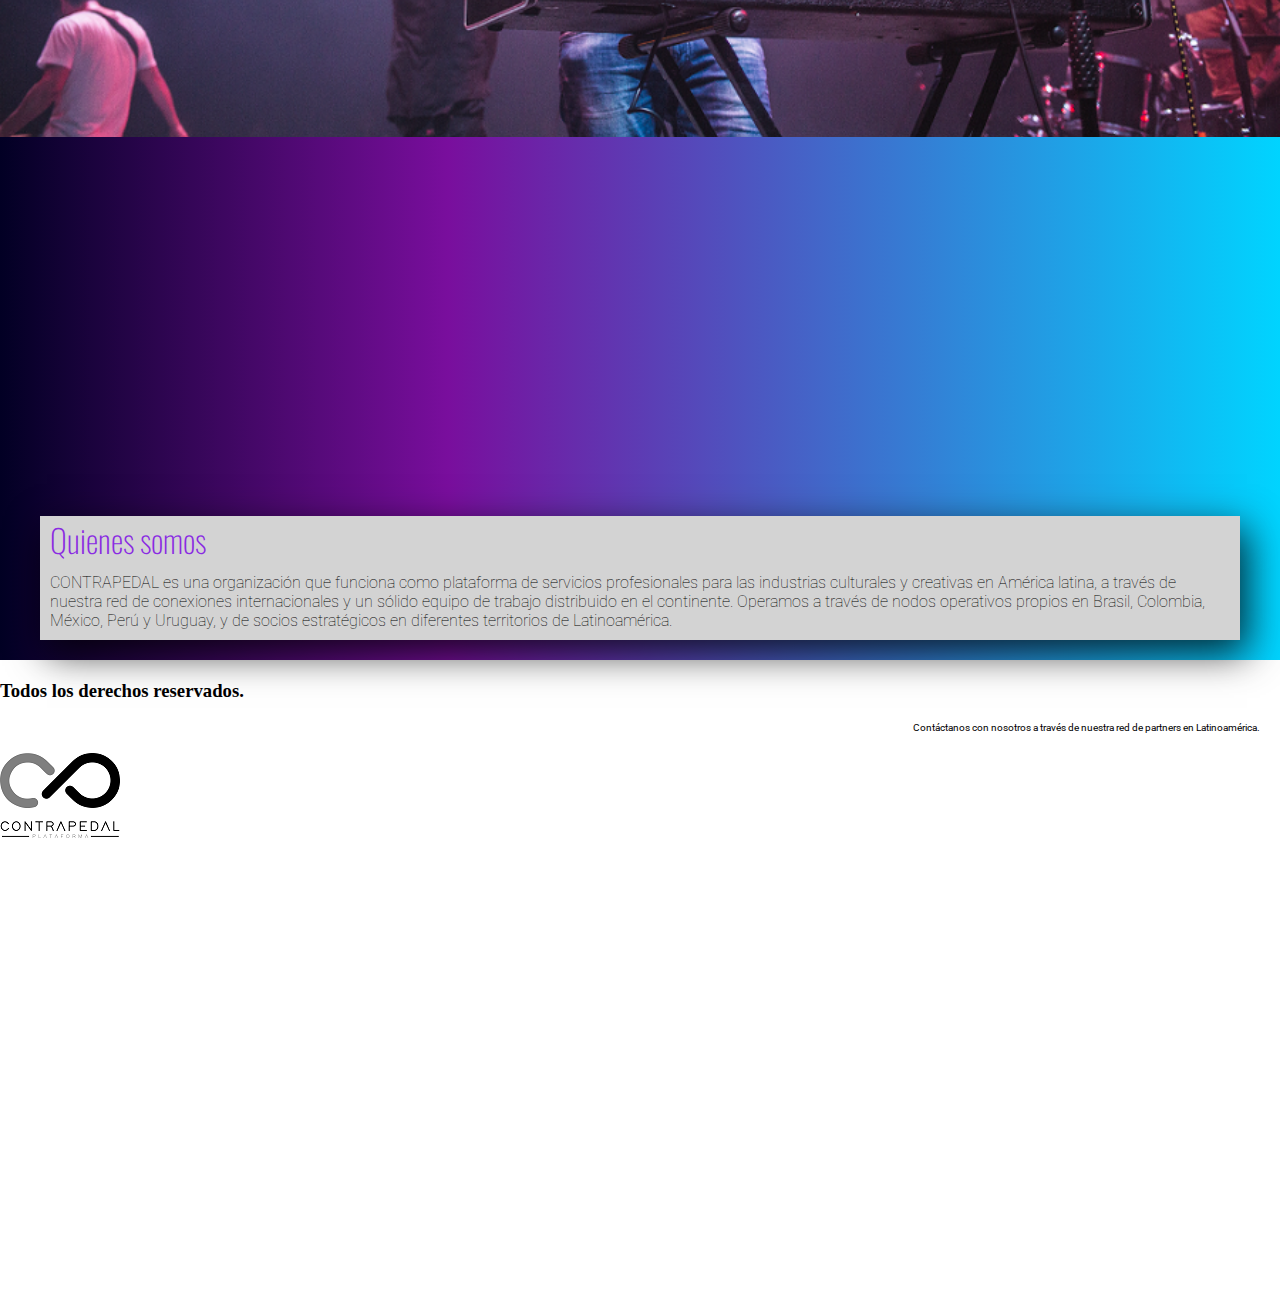
==== commit fc5e95d1: "implementacion SASS II" ====
--- a/index.html
+++ b/index.html
@@ -4,6 +4,8 @@
 <head>
     <meta charset="UTF-8" />
     <meta http-equiv="X-UA-Compatible" content="IE=edge" />
+    <meta name="keywords" content="producciones, festivales, artistas, booking, management, comunicacion"/>
+    <meta name="description" content="" />
     <meta name="viewport" content="width=device-width, initial-scale=1.0" />
     <title>Contrapedal - Agencia artística</title>
     <link rel="preconnect" href="https://fonts.googleapis.com" />
--- a/scss/main.css
+++ b/scss/main.css
@@ -1,3 +1,4 @@
+@import url("https://fonts.googleapis.com/css2?family=Lato:wght@300;400&family=Oswald&family=Roboto:wght@100;300;500&display=swap");
 @import url("https://fonts.googleapis.com/css2?family=Lato:wght@300;400&family=Oswald&family=Roboto:wght@100;300;500&display=swap");
 * {
   padding: 0;
@@ -121,8 +122,8 @@
 }
 
 .home__seccion3 {
+  background-image: url("../assets/hkbo.png");
   height: 90vh;
-  background-image: url("../assets/hkbo.png");
   background-position: center;
   background-size: cover;
   background-repeat: no-repeat;
@@ -147,7 +148,7 @@
   color: white;
 }
 
-.footer__texto {
+.footer__parrafo {
   font-family: 'Roboto', sans-serif;
   font-size: 10px;
   text-align: right;
@@ -155,8 +156,8 @@
 }
 
 .artistas__seccion1 {
+  background-image: url("../assets/baleia.png");
   height: 90vh;
-  background-image: url("../assets/baleia.png");
   background-position: center;
   background-size: cover;
   background-repeat: no-repeat;
@@ -296,9 +297,16 @@
   color: #fff;
 }
 
+.pantalla__festivales, .festivales__seccion1__festMontevideo__contenedor, .festivales__seccion1__festSP__contenedor, .festivales__seccion1__diasNordicos__contenedor, .festivales__seccion1__eduRioNegro__contenedor {
+  padding: 20px;
+  background: #1eabda;
+  margin: 10px;
+  border-radius: 10px;
+}
+
 .festivales__seccion1 {
+  background-image: url("../assets/festival.png");
   height: 90vh;
-  background-image: url("../assets/festival.png");
   background-position: center;
   background-size: cover;
   background-repeat: no-repeat;
@@ -331,7 +339,6 @@
   -webkit-box-direction: normal;
       -ms-flex-direction: column;
           flex-direction: column;
-  /*align-items: center;*/
   margin-top: 2rem;
   padding: 20px;
   width: 100%;
@@ -340,54 +347,22 @@
           justify-content: left;
 }
 
-.festivales__seccion1__festMontevideo__contenedor {
-  /*align-items: center;*/
-  padding: 20px;
-  background: #1eabda;
-  margin: 10px;
-  border-radius: 10px;
-}
-
 .festivales__seccion1__festMontevideo__texto {
   width: 400px;
   padding: 20px;
 }
 
-.festivales__seccion1__festSP__contenedor {
-  /*align-items: center;*/
-  padding: 20px;
-  background: #1eabda;
-  margin: 10px;
-  border-radius: 10px;
-}
-
 .festivales__seccion1__festSP__texto {
   width: 400px;
 }
 
-.festivales__seccion1__diasNordicos__contenedor {
-  /* align-items: center;*/
-  padding: 20px;
-  background: #1eabda;
-  margin: 10px;
-  border-radius: 10px;
-}
-
 .festivales__seccion1__diasNordicos__texto {
   width: 400px;
 }
 
-.festivales__seccion1__eduRioNegro__contenedor {
-  /* align-items: center;*/
-  padding: 20px;
-  background: #1eabda;
-  margin: 10px;
-  border-radius: 10px;
-}
-
 .contacto__seccion1 {
+  background-image: url("../assets/nomade.png");
   height: 90vh;
-  background-image: url("../assets/nomade.png");
   background-position: center;
   background-size: cover;
   background-repeat: no-repeat;
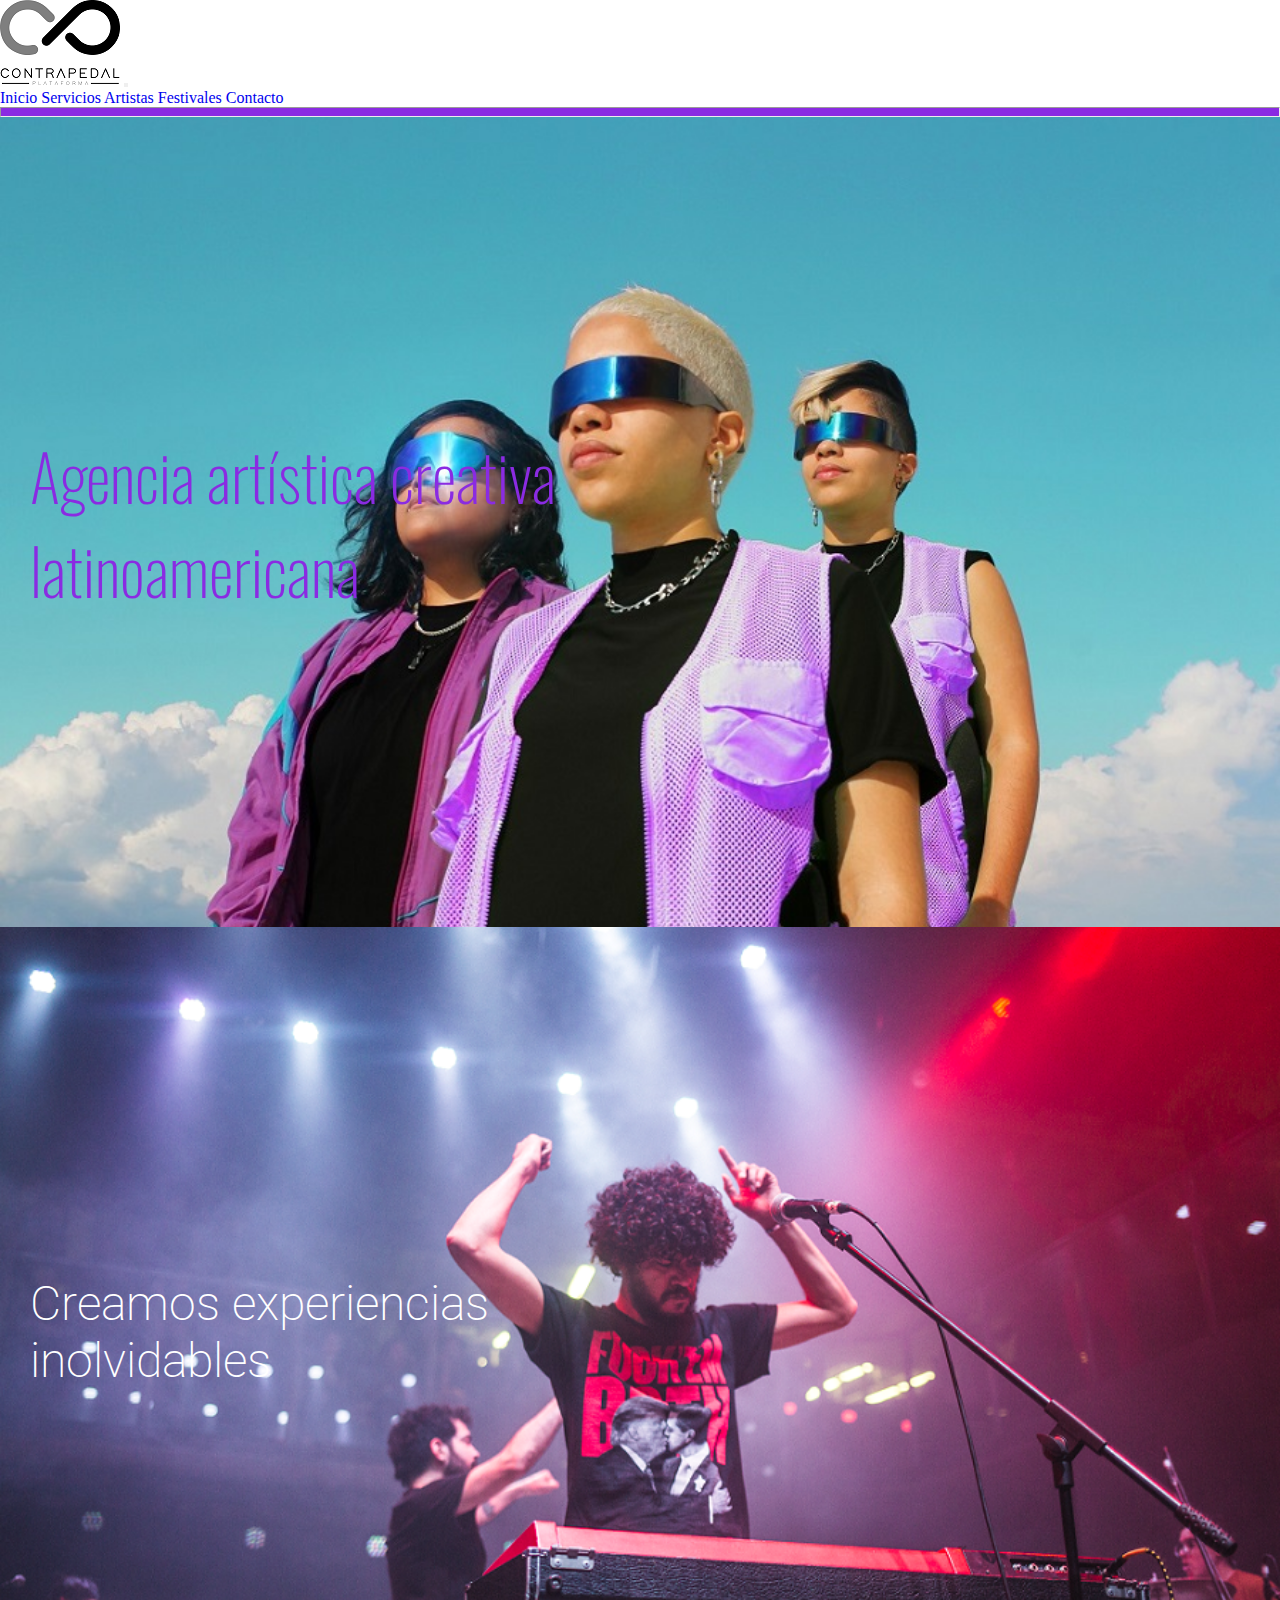
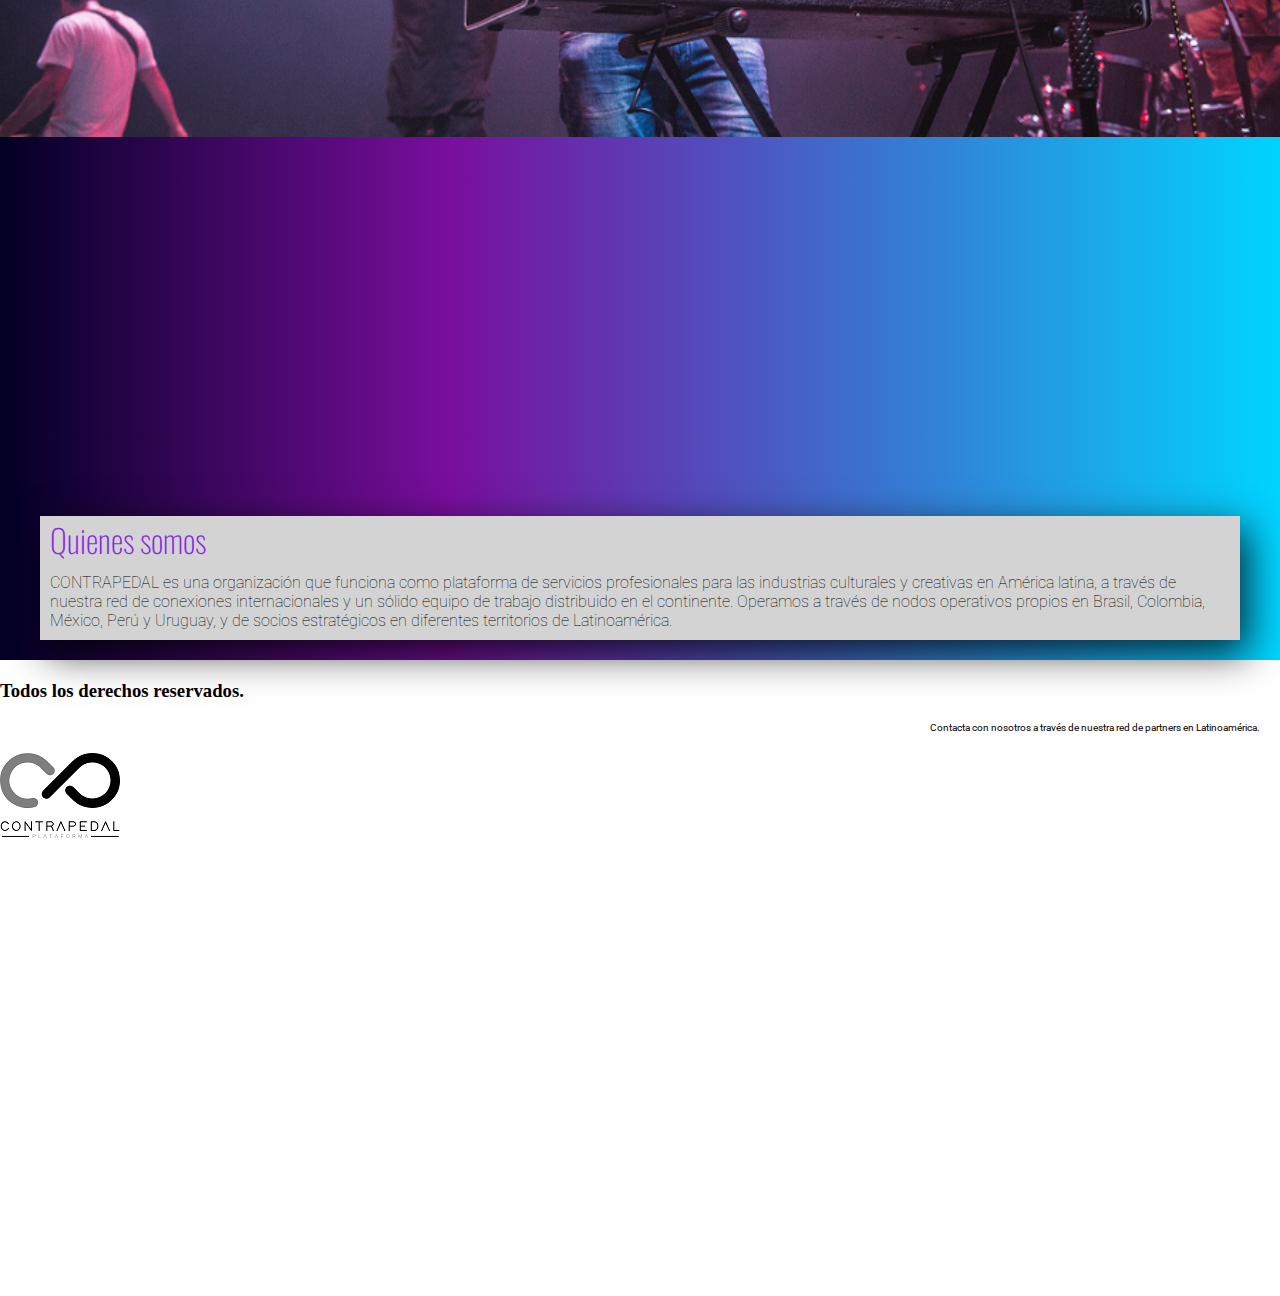
==== commit 0b7784b2: "algunos arreglos responsive" ====
--- a/index.html
+++ b/index.html
@@ -4,9 +4,11 @@
 <head>
     <meta charset="UTF-8" />
     <meta http-equiv="X-UA-Compatible" content="IE=edge" />
+    <meta name="viewport" content="width=device-width, initial-scale=1.0" />
+    
     <meta name="keywords" content="producciones, festivales, artistas, booking, management, comunicacion"/>
-    <meta name="description" content="" />
-    <meta name="viewport" content="width=device-width, initial-scale=1.0" />
+    <meta name="description" content="Contrapedal es una agencia que brinda servicios artísticos para la industria cultural latinoamericana" />
+
     <title>Contrapedal - Agencia artística</title>
     <link rel="preconnect" href="https://fonts.googleapis.com" />
     <link rel="preconnect" href="https://fonts.gstatic.com" crossorigin />
@@ -77,7 +79,7 @@
 
                 <div class="row">
                     
-                    <div class="col-md-6">
+                    <div class="col-md-5">
                         <div class="home__seccion2__contenedor">
                             <div class="ratio ratio-16x9">
                                 <iframe class="home__seccion2__videoMain"  src="https://www.youtube.com/embed/ydyMfeL0324"
@@ -88,7 +90,7 @@
                             </div>
                         </div>
                     </div>
-                    <div class="col-md-6">
+                    <div class="col-md-5">
                         <div class="home__seccion2__contenedor2">
                             <h3 class="home__seccion2__titulo">
                                 Quienes somos
@@ -112,7 +114,7 @@
                 <div class="col-md-4">
                     <div class="footer__columna">
                     <h3 class="footer__titulo">Todos los derechos reservados.</h3>
-                    <p class="footer__parrafo">Contáctanos con nosotros a través de nuestra red de partners en Latinoamérica.</p>
+                    <p class="footer__parrafo">Contacta con nosotros a través de nuestra red de partners en Latinoamérica.</p>
                     </div>
                 </div>
                 <div class="col-md-4">
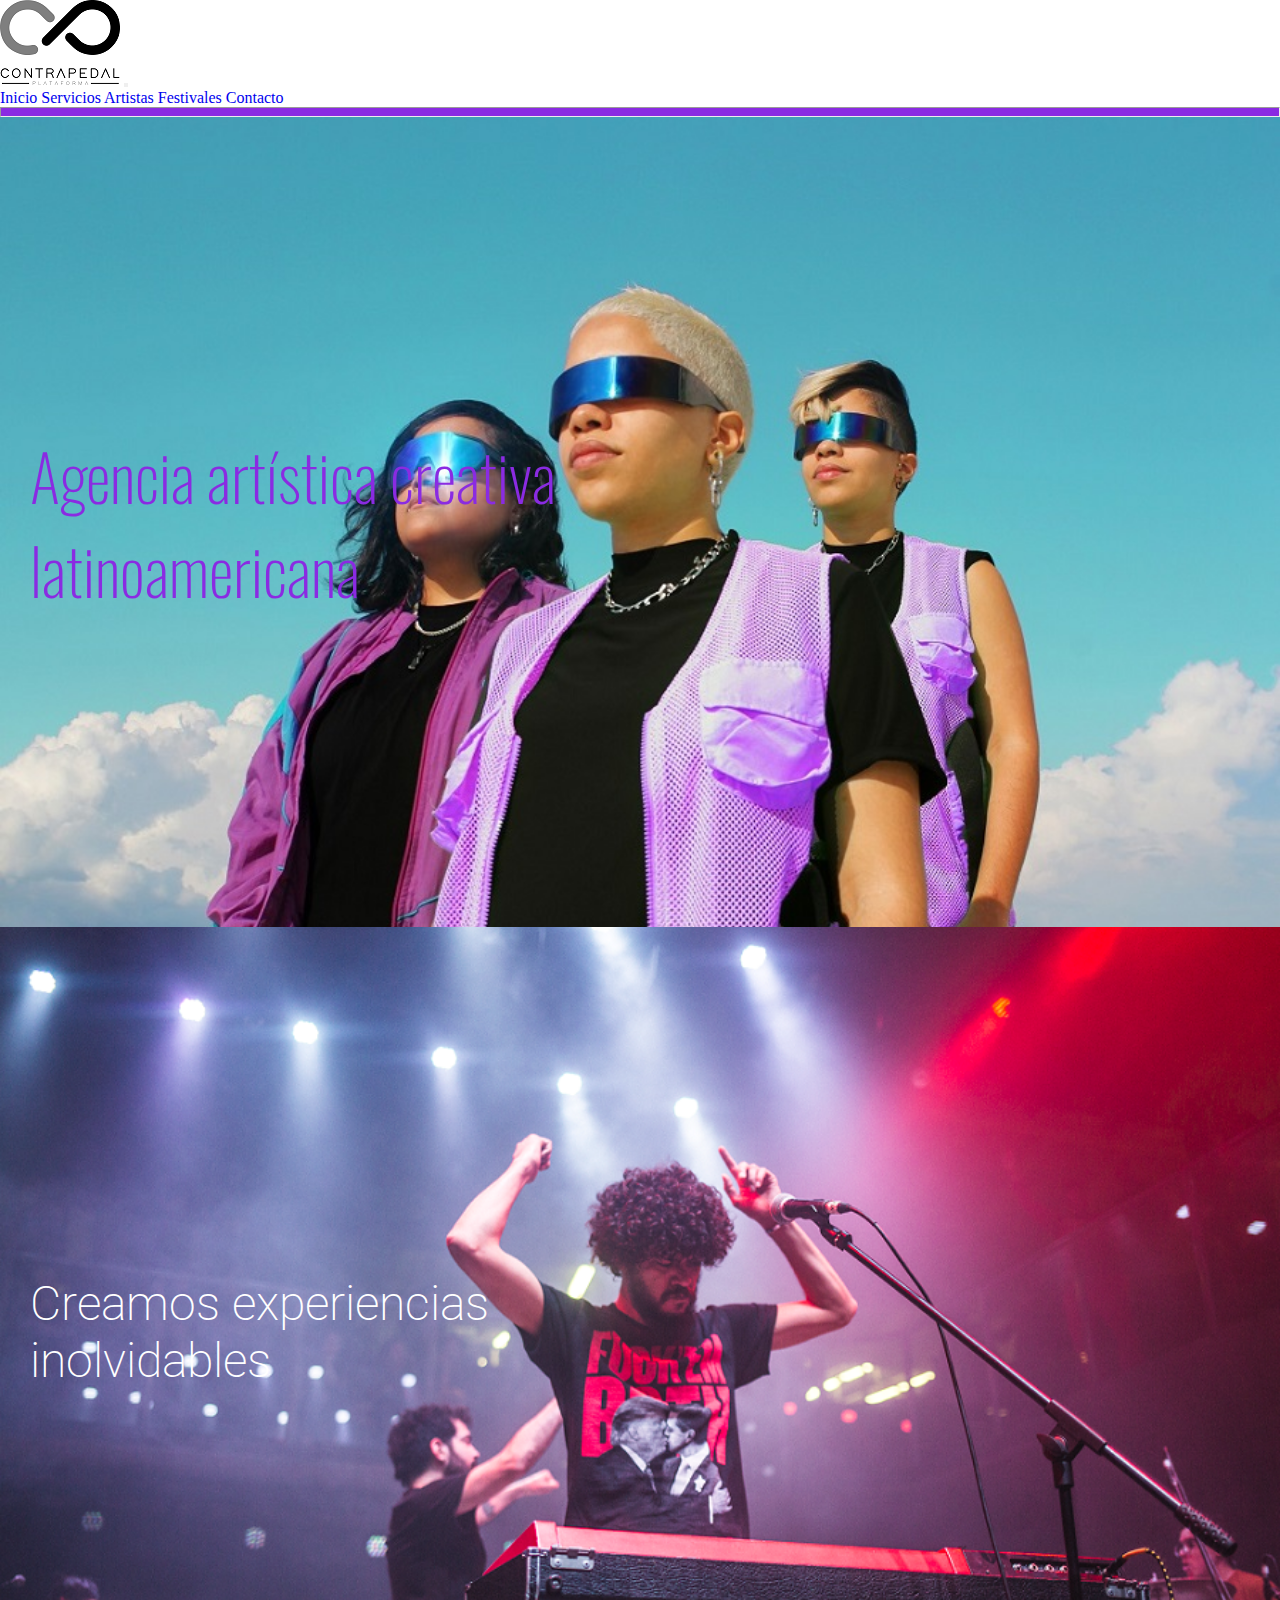
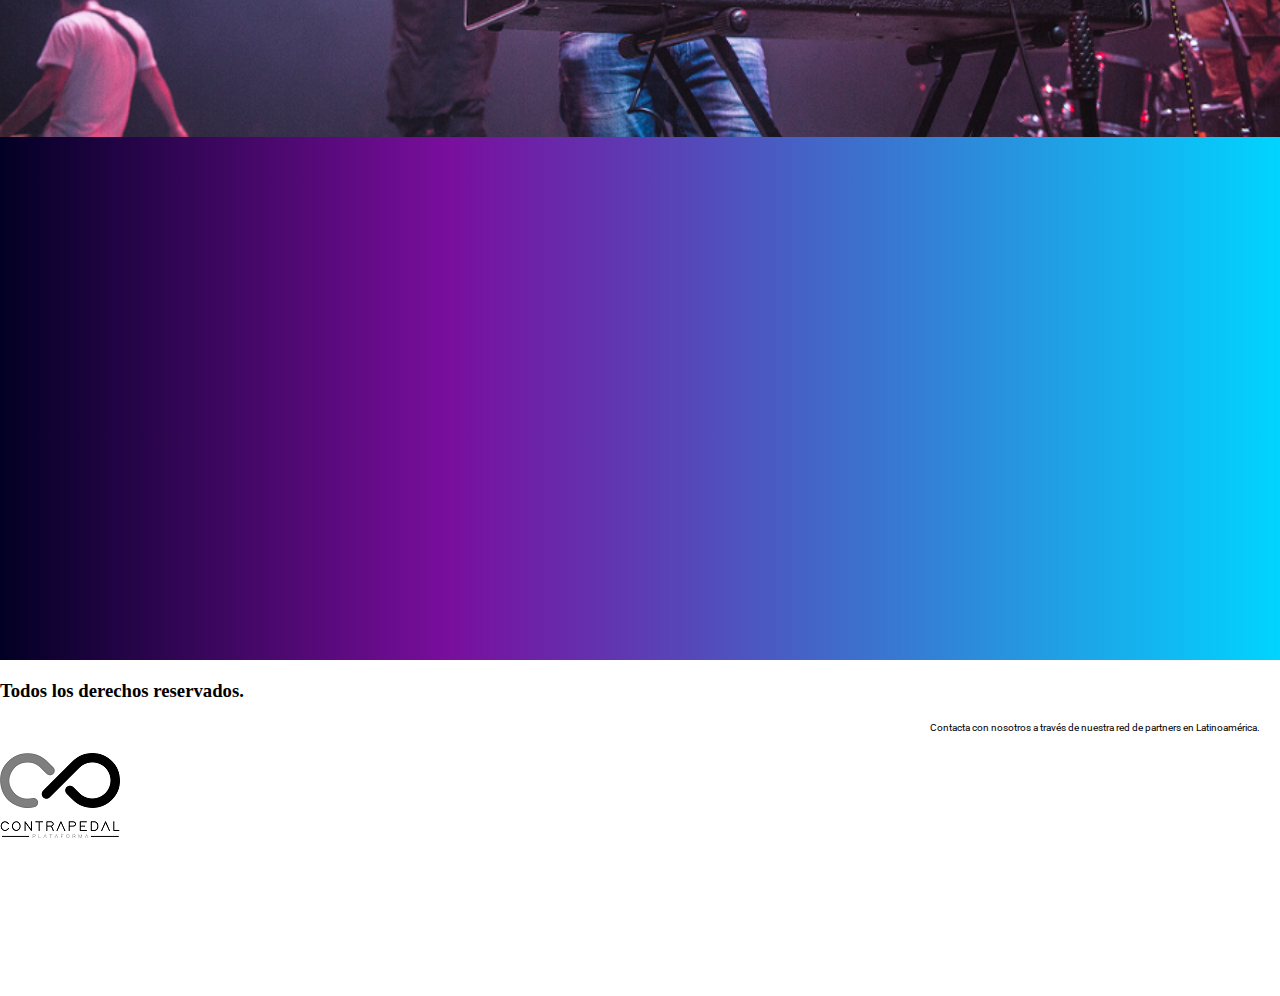
==== commit 83b0655e: "se arreglo el mapa" ====
--- a/index.html
+++ b/index.html
@@ -91,7 +91,7 @@
                         </div>
                     </div>
                     <div class="col-md-5">
-                        <div class="home__seccion2__contenedor2">
+                        <div class="home__seccion2__contenedor2" data-aos="fade-left" data-aos-delay="130" data-aos-once="true">
                             <h3 class="home__seccion2__titulo">
                                 Quienes somos
                             </h3>
@@ -124,7 +124,7 @@
                 </div>
                 <div class="col-md-4">
                     <div class="footer__columna">
-                        <iframe class="footer_mapa" src="https://www.google.com/maps/embed?pb=!1m18!1m12!1m3!1d3272.1303907060224!2d-56.189214149097474!3d-34.903177180286576!2m3!1f0!2f0!3f0!3m2!1i1024!2i768!4f13.1!3m3!1m2!1s0x959f8033609fa5b3%3A0x199d4238c93b44e!2sEjido%201480%2C%2011200%20Montevideo%2C%20Departamento%20de%20Montevideo!5e0!3m2!1ses!2suy!4v1639692050997!5m2!1ses!2suy" width="600" height="450" style="border:0;" allowfullscreen="" loading="lazy"></iframe>
+                        <iframe class="footer_mapa" src="https://www.google.com/maps/embed?pb=!1m18!1m12!1m3!1d3272.1303907060224!2d-56.189214149097474!3d-34.903177180286576!2m3!1f0!2f0!3f0!3m2!1i1024!2i768!4f13.1!3m3!1m2!1s0x959f8033609fa5b3%3A0x199d4238c93b44e!2sEjido%201480%2C%2011200%20Montevideo%2C%20Departamento%20de%20Montevideo!5e0!3m2!1ses!2suy!4v1639692050997!5m2!1ses!2suy" style="border:0;" allowfullscreen="" loading="lazy"></iframe>
                     </div>
                 </div>
              </div>
